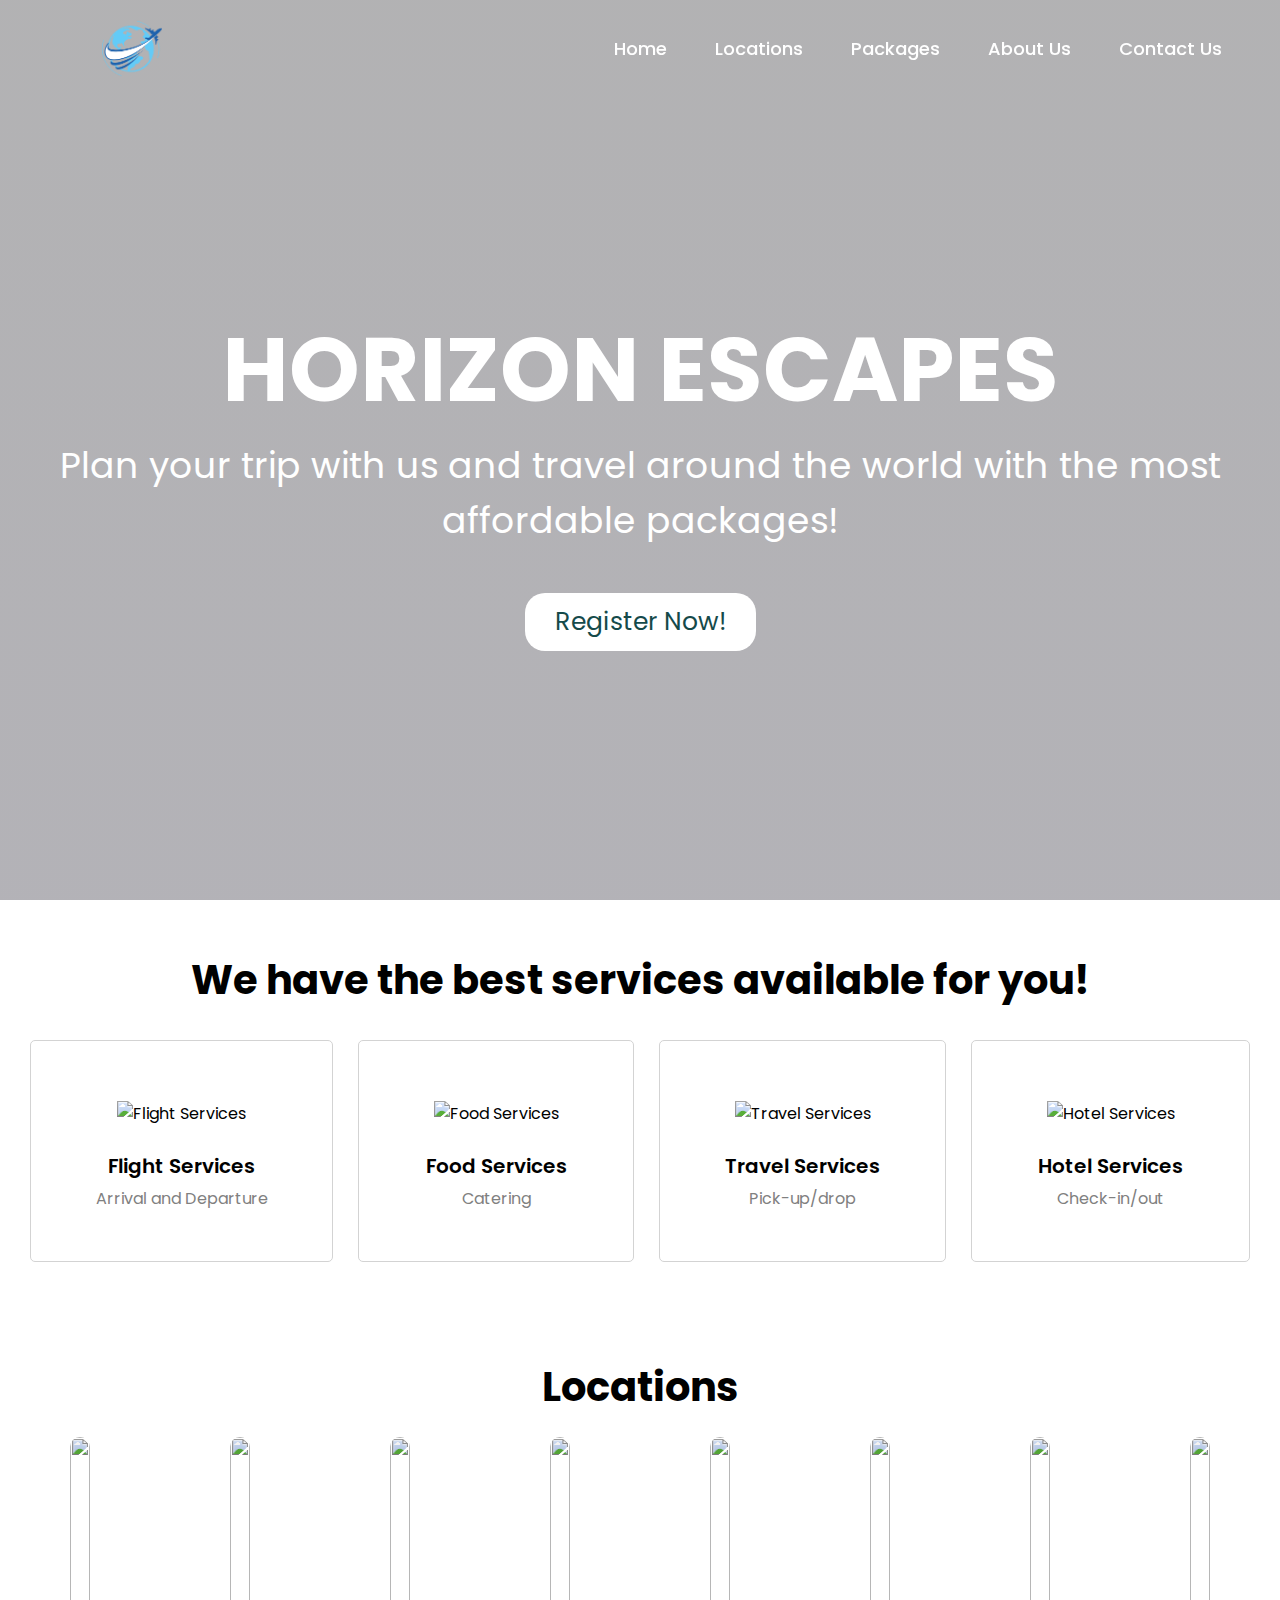
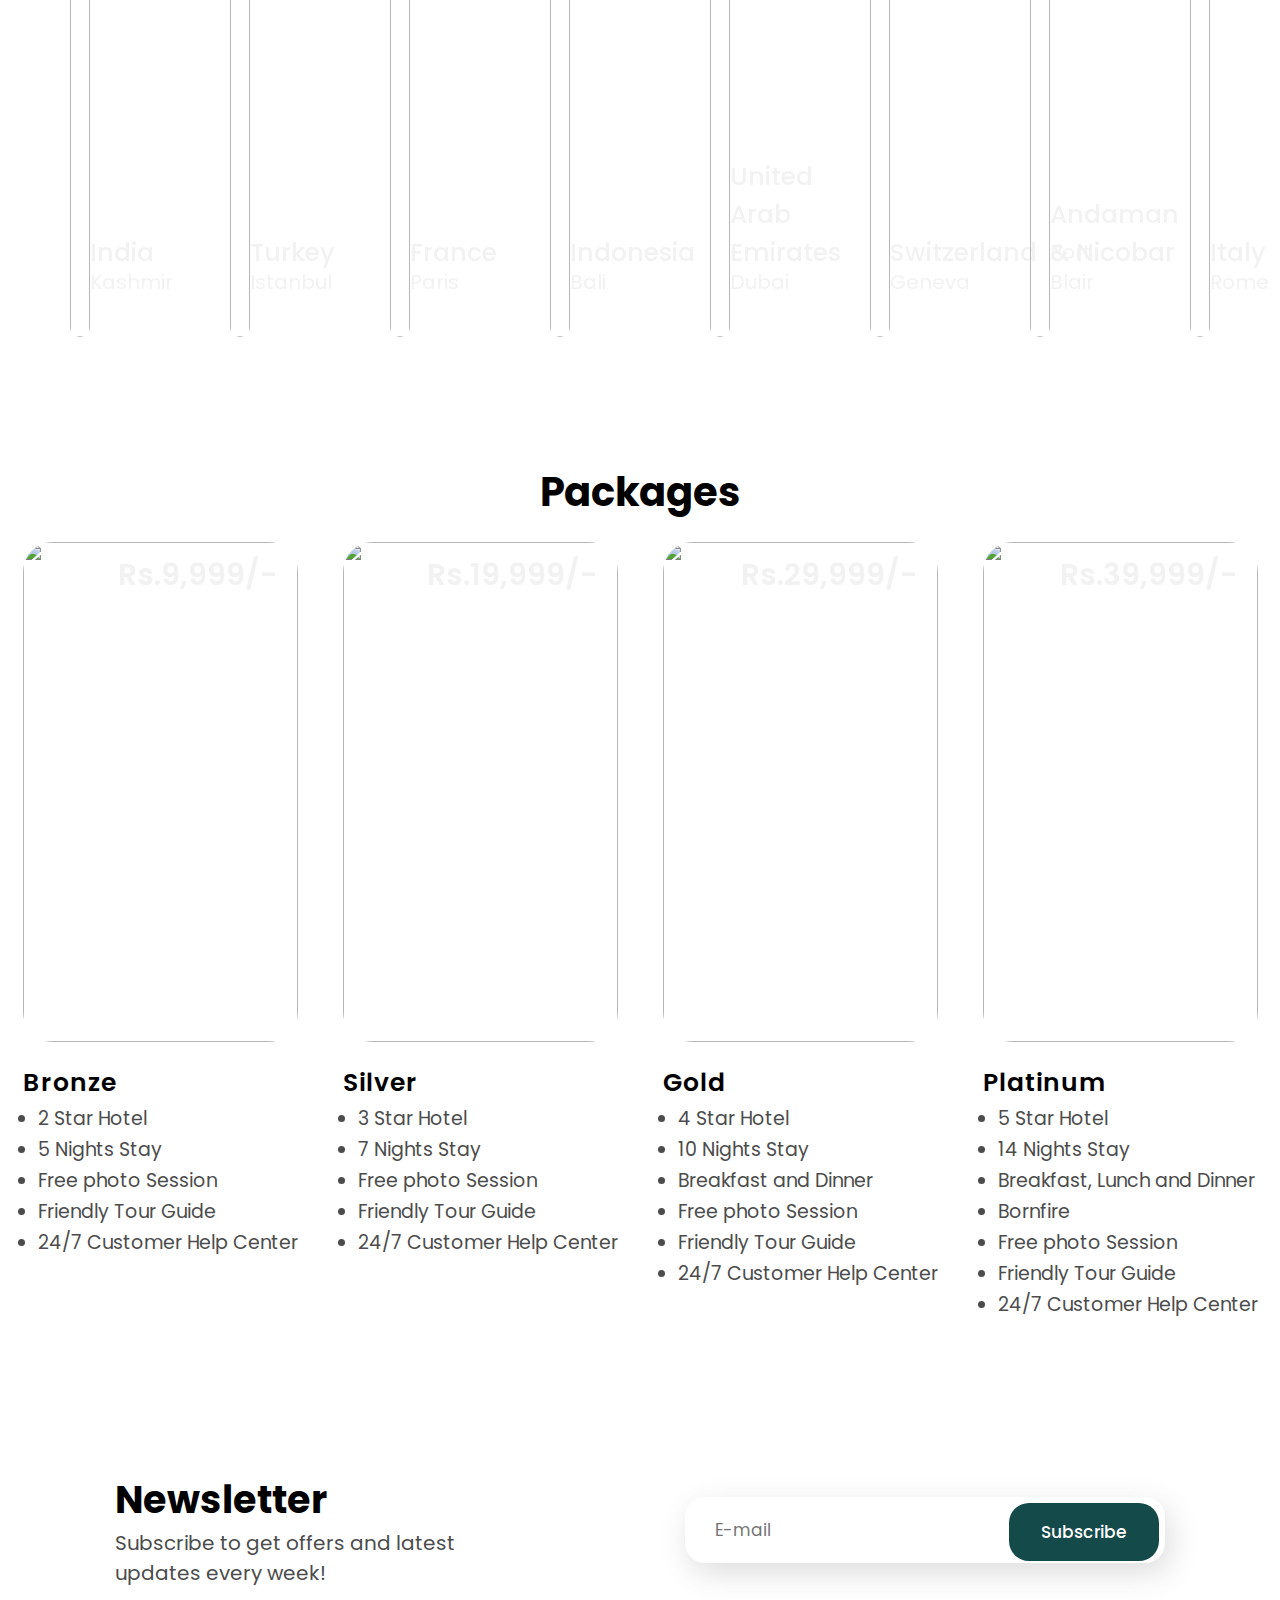
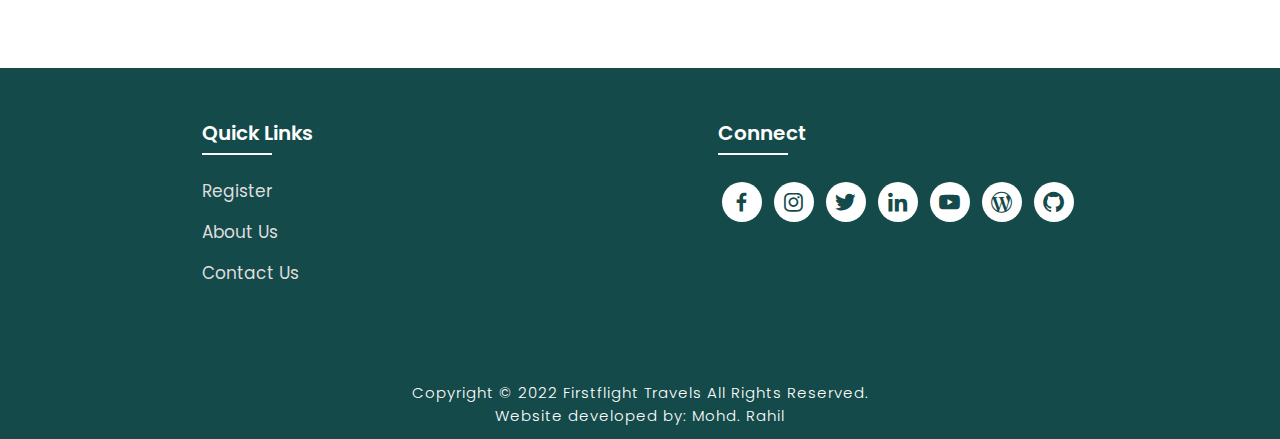
==== index.html @ d6d86492 "Alimeos" ====
<!DOCTYPE html>
<html lang="en">
<head>
    <meta charset="UTF-8">
    <meta http-equiv="X-UA-Compatible" content="IE=edge">
    <meta name="viewport" content="width=device-width, initial-scale=1.0">
    <title>Firstflight Travels</title>
    <link rel="icon" href="./files/logo.png">
    <link rel="stylesheet" type="text/css" href="./css/style.css">
    <link rel="preconnect" href="https://fonts.googleapis.com">
    <link rel="preconnect" href="https://fonts.gstatic.com" crossorigin>
    <link href="https://fonts.googleapis.com/css2?family=Paytone+One&family=Poppins:wght@100;200;300;400;500;600;700;800;900&display=swap" rel="stylesheet">
    <link rel="stylesheet"
    href="https://unpkg.com/boxicons@latest/css/boxicons.min.css">
   
</head>
<body>

<!-- Background Video & Header -->

    <div class="banner">
        <video src="./files/bgvid.mp4" type="video/mp4" autoplay muted loop></video>
    
    <!-- Header -->

    <div class="content" id="home">
        <nav>
            <img src="./files/logo.png" class="logo" alt="Logo" title="Horizon Escapes">
            
            <ul class="navbar">
                <li>
                    <a href="#home">Home</a>
                    <a href="#locations">Locations</a>
                    <a href="#package">Packages</a>
                    <a href="./about.html">About Us</a>
                    <a href="./contact.html">Contact Us</a>
                </li>
            </ul>
        </nav>
 
        <div class="title">
            <h1>HORIZON ESCAPES</h1>
            <p>Plan your trip with us and travel around the world with the most affordable packages!</p>
            <a href="./register.html" class="button">Register Now!</a>
        </div>
        </div>
    </div>

<!-- Services -->

<section class="container">
    <div class="text">
        <h2>We have the best services available for you!</h2>
    </div>
    <div class="rowitems">
        <div class="container-box">
        <div class="container-image">
           <img src="./files/1a.jpg" alt="Flight Services">
        </div>
            <h4>Flight Services</h4>
            <p>Arrival and Departure</p>
        </div>
    
        <div class="container-box">
        <div class="container-image">
           <img src="./files/2a.jpg" alt="Food Services">
        </div>
            <h4>Food Services</h4>
            <p>Catering</p>
        </div>

        <div class="container-box">
        <div class="container-image">
            <img src="./files/3a.jpg" alt="Travel Services">
        </div>
            <h4>Travel Services</h4>
            <p>Pick-up/drop</p>
        </div>

        <div class="container-box">
        <div class="container-image">
            <img src="./files/4a.jpg" alt="Hotel Services">
        </div>
            <h4>Hotel Services</h4>
            <p>Check-in/out</p>
        </div>

    </div>

    </div>

</section>

<!-- Locations -->

<section class="locations" id="locations">
    <div class="package-title">
        <h2>Locations</h2>
    </div>

    <div class="location-content">
        
        <a href="./locations.html#kashmir" target="_blank"><div class="col-content">
            <img src="./files/l1.jpg" alt="">
            <h5>India</h5>
            <p>Kashmir</p>
        </div></a>

       

        <a href="./locations.html#istanbul" target="_blank"><div class="col-content">
            <img src="./files/l2.jpg" alt="">
            <h5>Turkey</h5>
            <p>Istanbul</p>
        </div></a>

        <a href="./locations.html#paris" target="_blank"><div class="col-content">
            <img src="./files/l3.jpg" alt="">
            <h5>France</h5>
            <p>Paris</p>
        </div></a>

        <a href="./locations.html#bali" target="_blank"><div class="col-content">
            <img src="./files/l4.jpg" alt="">
            <h5>Indonesia</h5>
            <p>Bali</p>
        </div></a>

        <a href="./locations.html#dubai" target="_blank"><div class="col-content">
            <img src="./files/l5.jpg" alt="">
            <h5>United Arab Emirates</h5>
            <p>Dubai</p>
        </div></a>

        <a href="./locations.html#geneva" target="_blank"><div class="col-content">
            <img src="./files/l6.jpg" alt="">
            <h5>Switzerland</h5>
            <p>Geneva</p>
        </div></a>

        <a href="./locations.html#port-blair" target="_blank"><div class="col-content">
            <img src="./files/l7.jpg" alt="">
            <h5>Andaman & Nicobar</h5>
            <p>Port Blair</p>
        </div></a>

        <a href="./locations.html#rome" target="_blank"><div class="col-content">
            <img src="./files/l8.jpg" alt="">
            <h5>Italy</h5>
            <p>Rome</p>
        </div></a>

    </div>
</section>

<!-- Packages -->

<section class="package" id="package">
    <div class="package-title">
        <h2>Packages</h2>
    </div>

    <div class="package-content">
        
        <div class="box">
            <div class="image">
                <img src="./files/p1.jpg" alt="">
                <h3>Rs.9,999/-</h3>
            </div>
        
        <div class="dest-content">
            <div class="location">
                <h4>Bronze</h4>
                <ul class="pac-details">
                    <li>2 Star Hotel</li>
                    <li>5 Nights Stay</li>
                    <li>Free photo Session</li>
                    <li>Friendly Tour Guide</li>
                    <li>24/7 Customer Help Center</li>
                </ul>
            </div>
        </div>
        </div>
        
        <div class="box">
            <div class="image">
                <img src="./files/p2.jpg" alt="">
                <h3>Rs.19,999/-</h3>
            </div>
        
        <div class="dest-content">
            <div class="location">
                <h4>Silver</h4>
                <ul class="pac-details">
                    <li>3 Star Hotel</li>
                    <li>7 Nights Stay</li>
                    <li>Free photo Session</li>
                    <li>Friendly Tour Guide</li>
                    <li>24/7 Customer Help Center</li>
                </ul>
            </div>
        </div>
        </div>

        <div class="box">
            <div class="image">
                <img src="./files/p3.jpg" alt="">
                <h3>Rs.29,999/-</h3>
            </div>
        
        <div class="dest-content">
            <div class="location">
                <h4>Gold</h4>
                <ul class="pac-details">
                    <li>4 Star Hotel</li>
                    <li>10 Nights Stay</li>
                    <li>Breakfast and Dinner</li>
                    <li>Free photo Session</li>
                    <li>Friendly Tour Guide</li>
                    <li>24/7 Customer Help Center</li>
                </ul>
            </div>
        </div>
        </div>

        <div class="box">
            <div class="image">
                <img src="./files/p4.jpg" alt="">
                <h3>Rs.39,999/-</h3>
            </div>
        
        <div class="dest-content">
            <div class="location">
                <h4>Platinum</h4>
                <ul class="pac-details">
                    <li>5 Star Hotel</li>
                    <li>14 Nights Stay</li>
                    <li>Breakfast, Lunch and Dinner</li>
                    <li>Bornfire</li>
                    <li>Free photo Session</li>
                    <li>Friendly Tour Guide</li>
                    <li>24/7 Customer Help Center</li>
                </ul>
            </div>
        </div>
        </div>

    </div>

</section>

<!-- Newsletter -->

<section class="newsletter">
    <div class="newstext">
        <h2>Newsletter</h2>
        <p>Subscribe to get offers and latest<br>updates every week!</p>
    </div>

    <div class="send">
        <form action="">
            <input type="email" name="emailid" placeholder="E-mail" required>
            <input type="submit" value="Subscribe">
        </form>
    </div>

</section>

<!-- Footer -->

<section class="footer">
    <div class="foot">
        <div class="footer-content">
            
            <div class="footlinks">
                <h4>Quick Links</h4>
                <ul>
                    <li><a href="./register.html">Register</a></li>
                    <li><a href="./about.html">About Us</a></li>
                    <li><a href="./contact.html">Contact Us</a></li>
                </ul>
            </div>

            <div class="footlinks">
                <h4>Connect</h4>
                <div class="social">
                    <a href="https://www.facebook.com/mohd.rahil.blogger" target="_blank"><i class='bx bxl-facebook'></i></a>
                    <a href="https://www.instagram.com/mohdrahil101" target="_blank"><i class='bx bxl-instagram' ></i></a>
                    <a href="https://www.twitter.com/mohdrahil101" target="_blank"><i class='bx bxl-twitter' ></i></a>
                    <a href="https://www.linkedin.com/in/mohdrahil101" target="_blank"><i class='bx bxl-linkedin' ></i></a>
                    <a href="https://www.youtube.com/techdollarz" target="_blank"><i class='bx bxl-youtube' ></i></a>
                    <a href="https://www.mohdrahil.wordpress.com" target="_blank"><i class='bx bxl-wordpress' ></i></a>
                    <a href="https://www.github.com/mohdrahil101" target="_blank"><i class='bx bxl-github'></i></a>
                </div>
            </div>
            
        </div>
    </div>

    <div class="end">
        <p>Copyright © 2022 Firstflight Travels All Rights Reserved.<br>Website developed by: Mohd. Rahil</p>
    </div>
</section>


<script src="navbar.js"></script>

</body>
</html>
---- css/style.css ----
*{
    padding:0;
    margin:0;
    box-sizing:border;
    font-family:'Poppins',sans-serif;
    text-decoration: none;
    list-style: none;
    scroll-behavior: smooth;
}

/* Home page */

.banner{
    width:100%;
    height: 100vh;
    overflow: hidden;
    display: flex;
    justify-content: center;
    align-items: center;
}

.banner video{
    position: absolute;
    top: 0;
    left: 0;
    object-fit: cover;
    width: 100%;
    height: 100%;
    pointer-events: none;
}

.content{
    position: relative;
    z-index: 1;
    width: 100%;
    height: 100vh;
    background-image: linear-gradient(rgba(1, 0, 5, 0.3),rgba(4, 1, 17, 0.3));



}

nav{
    width: 100%;
    position: fixed;
    background-color: transparent;
    box-shadow: none;
    display: flex;
    align-items: center;
    justify-content: space-between;
    transition: top 0.3s ease;
    z-index: 1000;
}

nav .logo{
    width: 60px;
    margin: 2vh;
    margin-left: 8%;
}

nav ul li{
    list-style: none;
    display: inline-block;
    margin-left: 40px;
}

.navbar{
    display: flex;
    margin-right: 4vh;
}

.navbar a{
    color: white;
    font-size: 18px;
    padding: 10px 22px;
    border-radius: 4px;
    font-weight: 500;   
    text-decoration: none;
    transition: ease 0.40s;
}

.navbar a:hover,.navbar a.active{
    background: white;
    color: black;
    box-shadow: 5px 10px 30px rgb(85 85 85 / 20%);
    border-radius: 5px;
    
}

nav ul li a{
    text-decoration: none;
    color: rgb(255, 255, 255);
    font-size: 17px;
}

.title{
    text-decoration: none;
    /* display: inline-block; */
    font-size: 4vh;
    color: rgb(255, 255, 255);
    padding: 14px 17px;
    margin-top: 32vh;
    text-align: center;
    vertical-align: center;
}

.title h1{
    font-size: 10vh;
    text-shadow: 2px black;
    transition: ease 0.3s;
}

.title h1:hover{
    color:transparent;
    -webkit-text-stroke: 1px white;
    
}

.button{
    display: inline-block;
    margin-top:5vh;
    font-size: 25px;
    padding: 10px 30px;
    color: rgb(21, 74, 74);
    /* background-color:rgb(164, 44, 44); */
    background-color: white;
    border-radius: 20px;
    text-decoration: none;
    transition: ease 0.30s;
}

.button:hover{
    transform: scale(1.1);
    color: white;
    background-color: rgba(255, 255, 255, 0.5);
    /* border: 2px solid rgb(42, 37, 68); */
    box-shadow: 5px 10px 30px rgba(0, 0, 0, 0.4);
    padding: 10px 30px;
}

/* Services */

.text h2{
    font-size: 40px;
    font-weight: 650;
    margin-top: 40px;
    margin-bottom: 10px;
    line-height: 2;
    text-align: center;
}

.rowitems{
    display: grid;
    grid-template-columns: repeat(auto-fit,minmax(100px,auto));
    gap: 25px;
    align-items: center;
    text-align: center;
    margin-top: 20px;
    margin-left: 30px ;
    margin-right: 30px;
    margin-bottom:10px ;
}

.container-box{
    border: 1px solid #d3d3d3;
    border-radius: 5px;
    padding: 50px 10px;
    transition: all 0.7s ease 0s;
    cursor: pointer;
}

.container-image img{
    height: 100px;
    width: 100px;
    padding: 10px;
    margin-bottom: 15px;
}

.container-box h4{
    font-size: 20px;
    margin-bottom: 5px;
    font-weight: 550;
}

.container-box p{
    font-size: 16px;
    color: #808080;
}

.container-box:hover{
    transform: translateX(3px);
    box-shadow: 5px 20px 50px rgba(78, 78, 78, 0.1);
    border: 1px solid transparent;
    border-radius: 0px;
}

/* Packages */

.package-title{
    text-align: center;
}

.package-title h2{
    font-size: 40px;
    font-weight: 650;
    padding-top: 75px;
    padding-bottom: 10px;
    line-height: 2;
}

.package-content{
    display: flex;
    justify-content: space-around;
    flex-wrap: wrap;
}

.image{
    position: relative;
    transition: all 0.3s cubic-bezier(0.445,0.05,0.55,0.95);
    cursor: pointer;
    filter: brightness(95%);
}

.image img{
    width: 100%;
    height: 500px;
    border-radius: 30px;
}

.image h3{
    color: white;
    position: absolute;
    font-size: 30px;
    font-weight: 600;
    text-align: center;
    top: 10px;
    right: 20px;
}

.dest-content{
    display: flex;
    flex-wrap: wrap;
    justify-content: space-between;
    align-items: center;
    padding-top: 15px;
    margin-bottom: 50px;
}

.location h4{
    font-size: 25px;
    letter-spacing: 1px;
    font-weight: 600;
    margin-bottom: 2px;
}

.pac-details li{
    font-size: 19px;
    color: #4c4c4c;
    margin-left: 15px;
    margin-bottom: 2px;
    list-style-type: disc;
}

.image:hover{
    filter: brightness(120%);
    transform: scale(1.03);
}

/* Locations */

.location-content{
    display: flex;
    justify-content: space-around;
    flex-wrap: wrap;
}

.col-content{
    position: relative;
    filter:brightness(95%);
    transition: all 0.3s cubic-bezier(0.445,0.05,0.55,0.95);

}

.col-content img{
    margin-bottom: 40px;
    height: 500px;
    border-radius: 27px;
    width: 100%;
    
}

.col-content h5{
    position: absolute;
    font-size: 25px;
    color: white;
    font-weight: 500;
    left: 20px;
    bottom: 105px;
    cursor: pointer;
}

.col-content p{
    position: absolute;
    font-size: 20px;
    color: white;
    left: 20px;
    bottom: 80px;
    cursor: pointer;
}

.col-content:hover{
    filter: brightness(120%);
    transform: scale(1.03);
    cursor: pointer;
}

/* Newsletter */

.newsletter{
    display: flex;
    flex-wrap: wrap;
    align-items: center;
    justify-content: space-around;
}

.newstext h2{
    margin-top: 100px;
    font-size: 38px;
}

.newstext p{
    font-size: 20px;
    color: #4c4c4c;
}

.newsletter form{
    margin-top: 100px;
    width: 100%;
    position: relative;
}

.newsletter form input:first-child{
    display: inline-block;
    width: 300px;
    font-size: 17px;
    outline: none;
    border: none;
    border-radius: 20px;
    padding: 20px 150px 20px 30px;
    box-shadow: 5px 10px 30px rgb(85 85 85 / 20%);
}

.newsletter form input:last-child{
    display: inline-block;
    position: absolute;
    outline: none;
    border: 2px solid transparent;
    border-radius: 20px;
    color: white;
    background-color: rgb(21, 74, 74);
    padding: 14px 30px;
    cursor: pointer;
    font-size: 17px;
    font-weight: 450;
    top: 6px;
    right: 6px;
    transition: ease 0.30s;
}

.newsletter form input:last-child:hover{
    border: 2px solid rgb(21, 74, 74);
    background-color: white;
    color: rgb(21, 74, 74);
}


/* Footer */

.footer{
    margin-top: 80px;
    background-color: rgb(21, 74, 74);
}

.foot{
    padding: 20px 0;
}

.footer-content{
    display: flex;
    flex-wrap: wrap;
    justify-content: space-around;
    
}

.footlinks h4{
    margin-top: 30px;
    font-size: 20px;
    font-weight: 600;
    color: white;
    margin-bottom: 30px;
    position: relative;
}


.footlinks h4::before{
    content: "";
    position: absolute;
    height: 2px;
    width: 70px;
    left: 0;
    bottom: -7px;
    background: white;
}

.footlinks ul li{
    margin-bottom: 15px;
}

.footlinks ul li a{
    font-size: 17px;
    color: #dddddd;
    display: block;
    transition: ease 0.30s;
}

.footlinks ul li a:hover{
    transform: translate(6px);
    color: white;
}

.social a{
    font-size: 25px;
    margin: 4px;
    height: 40px;
    width: 40px;
    color: rgb(21, 74, 74);
    background-color: white;
    display: inline-flex;
    justify-content: center;
    align-items: center;
    border-radius: 20px;
    transition: ease 0.30s;
}

.social a:hover{
    transform: scale(1.2);
}

.end{
    text-align: center;
    padding-top: 60px;
    padding-bottom: 12px;
}

.end p{
    font-size: 15px;
    color: white;
    letter-spacing: 1px;
    font-weight: 300;
}

/* About Us */

.aboutbody{
    background-color: #191919;
}

.about{
    width: 100%;
    padding: 78px 0px;
}

.about img{
    height: auto;
    width: 400px;
}

.abt-text{
    width: 500px;
}

.abt-text h1{
    font-size: 70px;
    color: white;
    margin-bottom: 20px;
    letter-spacing: 1px;
}

.abt-text h1 span{
    color: #00a8fc;
    letter-spacing: 1px;
}

.abt-text p{
    color: white;
    font-size: 24px;
    margin-bottom: 45px;
    line-height: 30px;
    letter-spacing: 1px;
}

.main{
    width: 1130px;
    max-width: 95%;
    margin: 0 auto;
    display: flex;
    align-items: center;
    justify-content: space-around;
}

.connectbtn{
    display: inline-block;
    background-color: #00a8fc;
    font-size: 18px;
    color: white;
    font-weight: bold;
    padding: 13px 30px;
    border-radius: 30px;
    transition: ease 0.4s;
    border: 2px solid transparent;
    letter-spacing: 1px;
}

.connectbtn:hover{
    background-color: transparent;
    border: 2px solid #00a8fc;
    transform: scale(1.1);
}

.connect-section{
    margin-top: 26px;
}


.social-icons a{
    height: 40px;
    width: 40px;
    margin: 4px;
    font-size: 30px;
    color: #101010;
    background-color: rgb(94, 196, 243);
    border-radius: 20px;
    display: inline-flex;
    justify-content: center;
    align-items: center;
    transition: ease 0.30s;
}

.social-icons a:hover{
    transform: scale(1.2);
}

/* Contact Us */

.contactbody{
    background-color: #101010;
    background-repeat: no-repeat;
    background-size: cover;
    
}

.contact{
    padding: 110px 30%;
    height: 100%;
    min-height: 100vh;
}

.contact-form h1{
    font-size: 80px;
    color: white;
    margin-bottom: 20px;
}

.contact-form h1 span{
    color:#00a8fc;
}

.contact-form p{
    color: white;
    line-height: 30px;
    letter-spacing: 1px;
    font-size: 23px;
    margin-bottom: 20px;
}


.contact-form form input,form textarea{
    width: 100%;
    padding: 17px;
    border: none;
    outline: none;
    background-color: #191919;
    font-size: 20px;
    color: white;
    margin-bottom: 10px;
    border-radius: 10px;
}

.contact-form form .submit-btn{
    display: inline-block;
    background-color: #00a8fc;
    font-size: 27px;
    font-weight: 600px;
    border: 2px solid transparent;
    border-radius: 40px;
    width: 220px;
    cursor: pointer;
    transition: ease 0.30s;

}

.contact-form form .submit-btn:hover{
    border: 2px solid #00a8fc;
    background-color: transparent;
    transform: scale(1.1);

}

/* Registration Form */

.register-body nav{
    width: 100%;
    position: fixed;
    background-color: rgba(255, 255, 255, 0.5);
    box-shadow: 5px 5px 30px rgba(0, 0, 0, 15%);
    display: flex;
    align-items: center;
    justify-content: space-between;
    transition: top 0.3s ease;
    z-index: 1000;
}

.register-body nav .logo{
    width: 60px;
    margin: 2vh;
    margin-left: 8%;
}

.register-body nav ul li{
    list-style: none;
    display: inline-block;
    margin-left: 40px;
}

.register-body .navbar{
    display: flex;
    margin-right: 4vh;
}

.register-body .navbar a{
    color: white;
    font-size: 18px;
    padding: 10px 22px;
    border-radius: 4px;
    font-weight: 500;   
    text-decoration: none;
    transition: ease 0.40s;
}

.register-body .navbar a:hover,.navbar a.active{
    background: white;
    color: black;
    box-shadow: 5px 10px 30px rgb(85 85 85 / 20%);
    border-radius: 5px;
    
}

.register-body nav ul li a{
    text-decoration: none;
    color: rgb(255, 255, 255);
    font-size: 17px;
}

.register-body{
    background-color: #101010;
    background-repeat: no-repeat;
    background-size: cover;

}

.registration{
    padding: 110px 30%;
    height: 100%;
    min-height: 100vh;
}

.register-form h1{
    font-size: 80px;
    color: white;
    margin-bottom: 20px;
}
.register-form h1 span{
    color: #00a8fc;
}

.register-form{
    color: white;
    font-size: 20px;
}

.register-form form input{
    color: white;
    padding: 17px;
    background-color: #191919;
    font-size: 20px;
    outline: none;
    border: none;
    border-radius: 10px;
    margin-bottom: 20px;
    
}
.register-form h4{
    font-size: 22px;
    font-weight: 500;
    margin-top: 20px;
    color: #00a8fc;
}


.register-form form .submitbtn{
    display: inline-block;
    background-color: #00a8fc;
    font-size: 27px;
    font-weight: 600px;
    border: 2px solid transparent;
    border-radius: 60px;
    width: 220px;
    cursor: pointer;
    transition: ease 0.30s;
}

.register-form form .submitbtn:hover{
    border: 2px solid #00a8fc;
    background-color: transparent;
    transform: scale(1.1);
}


.location-body{
    background-color: #191919;
    color: white;
}

.location-section{
    padding: 110px;
    height: 100%;
    min-height: 100vh;
}

.location-heading h1{
    margin-top: 20px;
    font-size: 60px;
    margin-bottom: 20px;
}

.location-heading h1 span{
    color: #00a8fc;
}

.location-detail h1{
    padding-top: 60px;
    color: #00a8fc;
    font-size: 40px;
}

.location-detail p{
    font-size: 20px;
    margin-top: 40px;
    margin-bottom: 10px;
}

.location-img img{
    height: 400px;
    width: 400px;
    margin-top: 30px;
    margin-bottom: 30px;
}

.stars i{
    font-size: 20px;
    color: rgb(197, 167, 44);
}
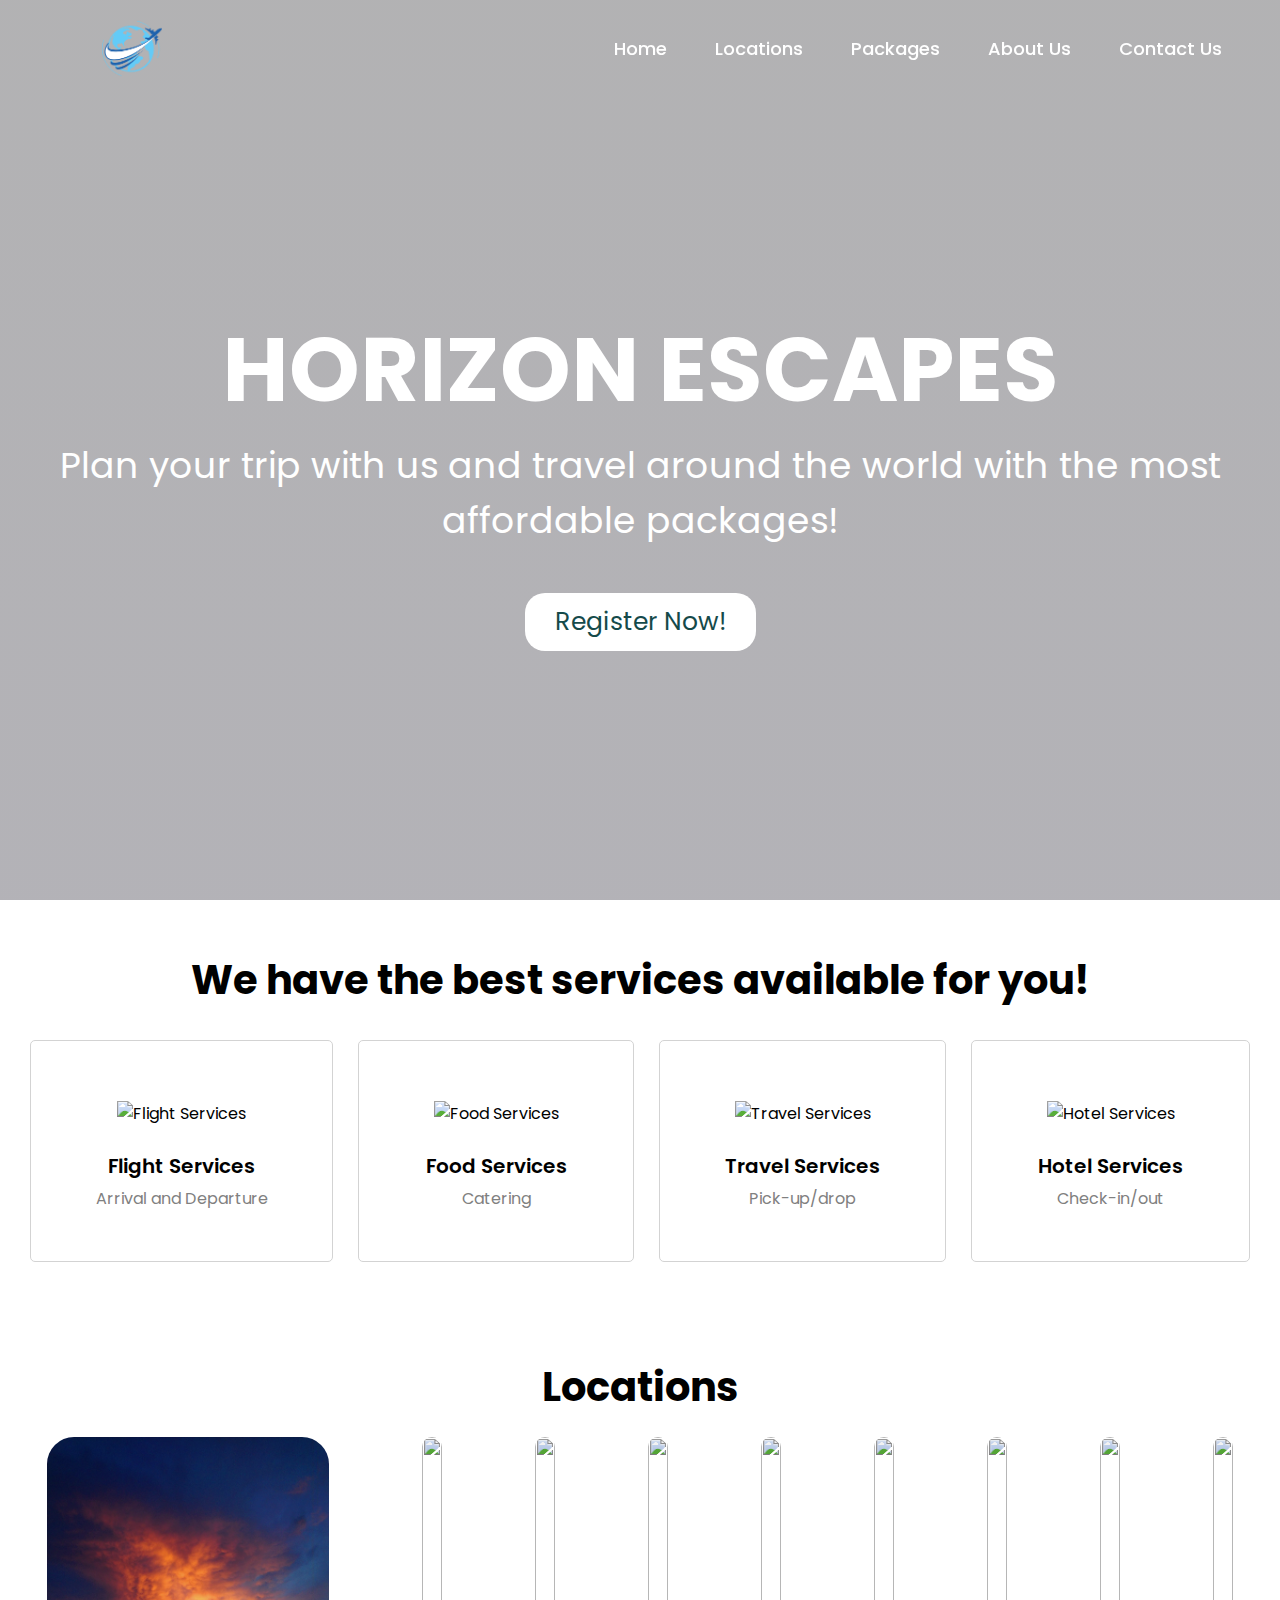
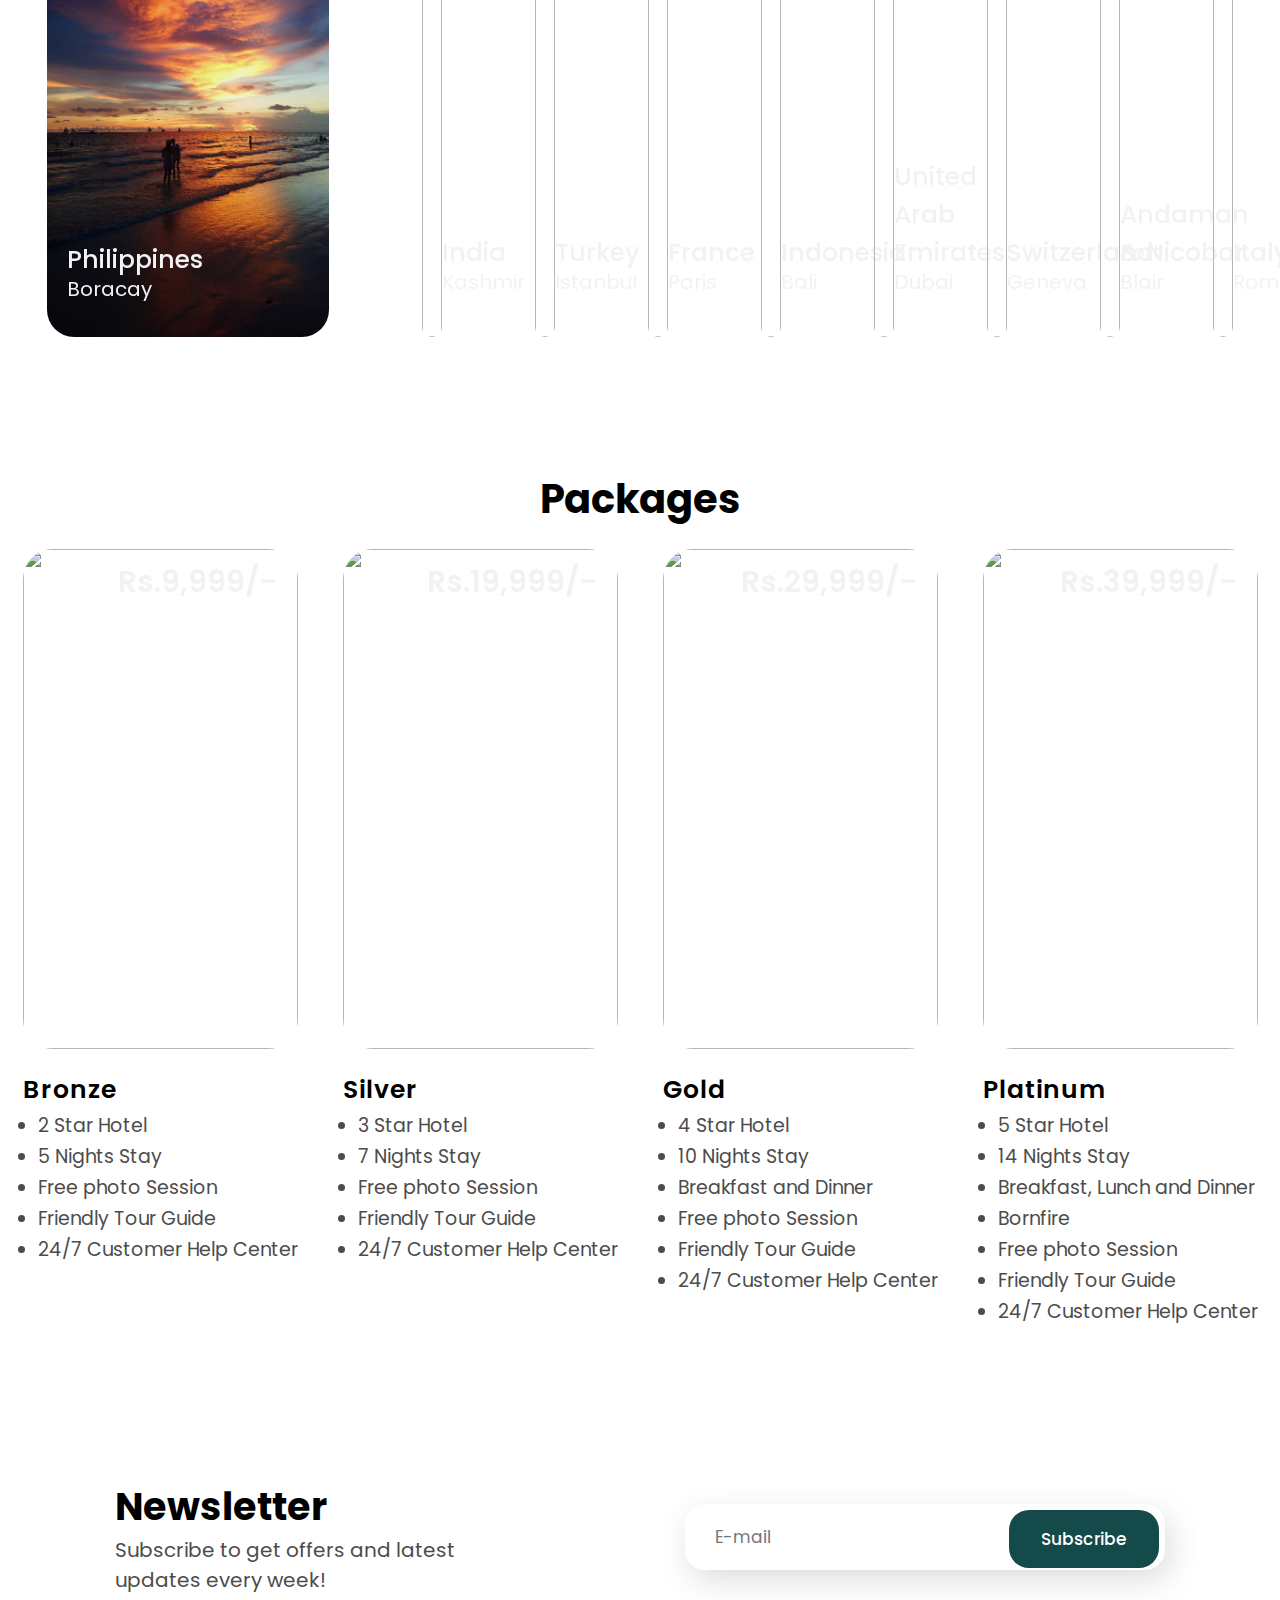
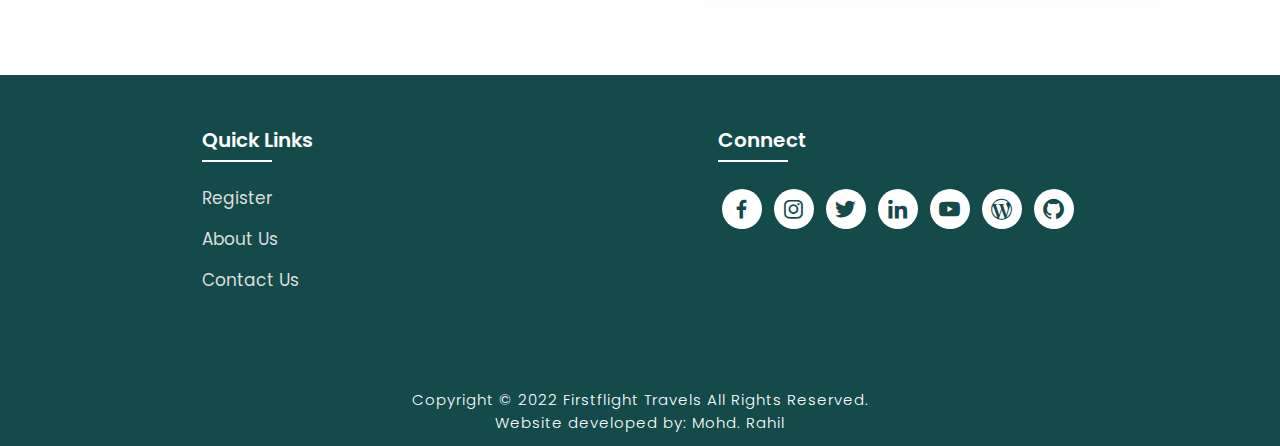
==== commit 467578cc: "Malcon" ====
--- a/index.html
+++ b/index.html
@@ -100,6 +100,12 @@
 
     <div class="location-content">
         
+        <a href="./locations.html#boracay" target="_blank"><div class="col-content">
+            <img  class="bora-image" src="./files/bora.jpg" alt="" >
+            <h5>Philippines</h5>
+            <p>Boracay</p>
+        </div></a>
+
         <a href="./locations.html#kashmir" target="_blank"><div class="col-content">
             <img src="./files/l1.jpg" alt="">
             <h5>India</h5>
--- a/css/style.css
+++ b/css/style.css
@@ -776,6 +776,21 @@
     margin-bottom: 30px;
 }
 
+.image-table {
+    display: grid;
+    grid-template-columns: repeat(3, 1fr); /* 3 columns */
+    gap: 10px; /* Space between cells */
+    padding: 20px; /* Padding around the table */
+}
+
+.image-table img {
+    width: 100%; /* Stretch images to fill the cell */
+    height: 220px; /* Uniform height */
+    object-fit: cover; /* Maintain aspect ratio and fill cell */
+    border-radius: 6px; /* Optional: rounded corners */
+    box-shadow: 0 4px 8px rgba(0, 0, 0, 0.1); /* Optional: shadow for style */
+}
+
 .stars i{
     font-size: 20px;
     color: rgb(197, 167, 44);
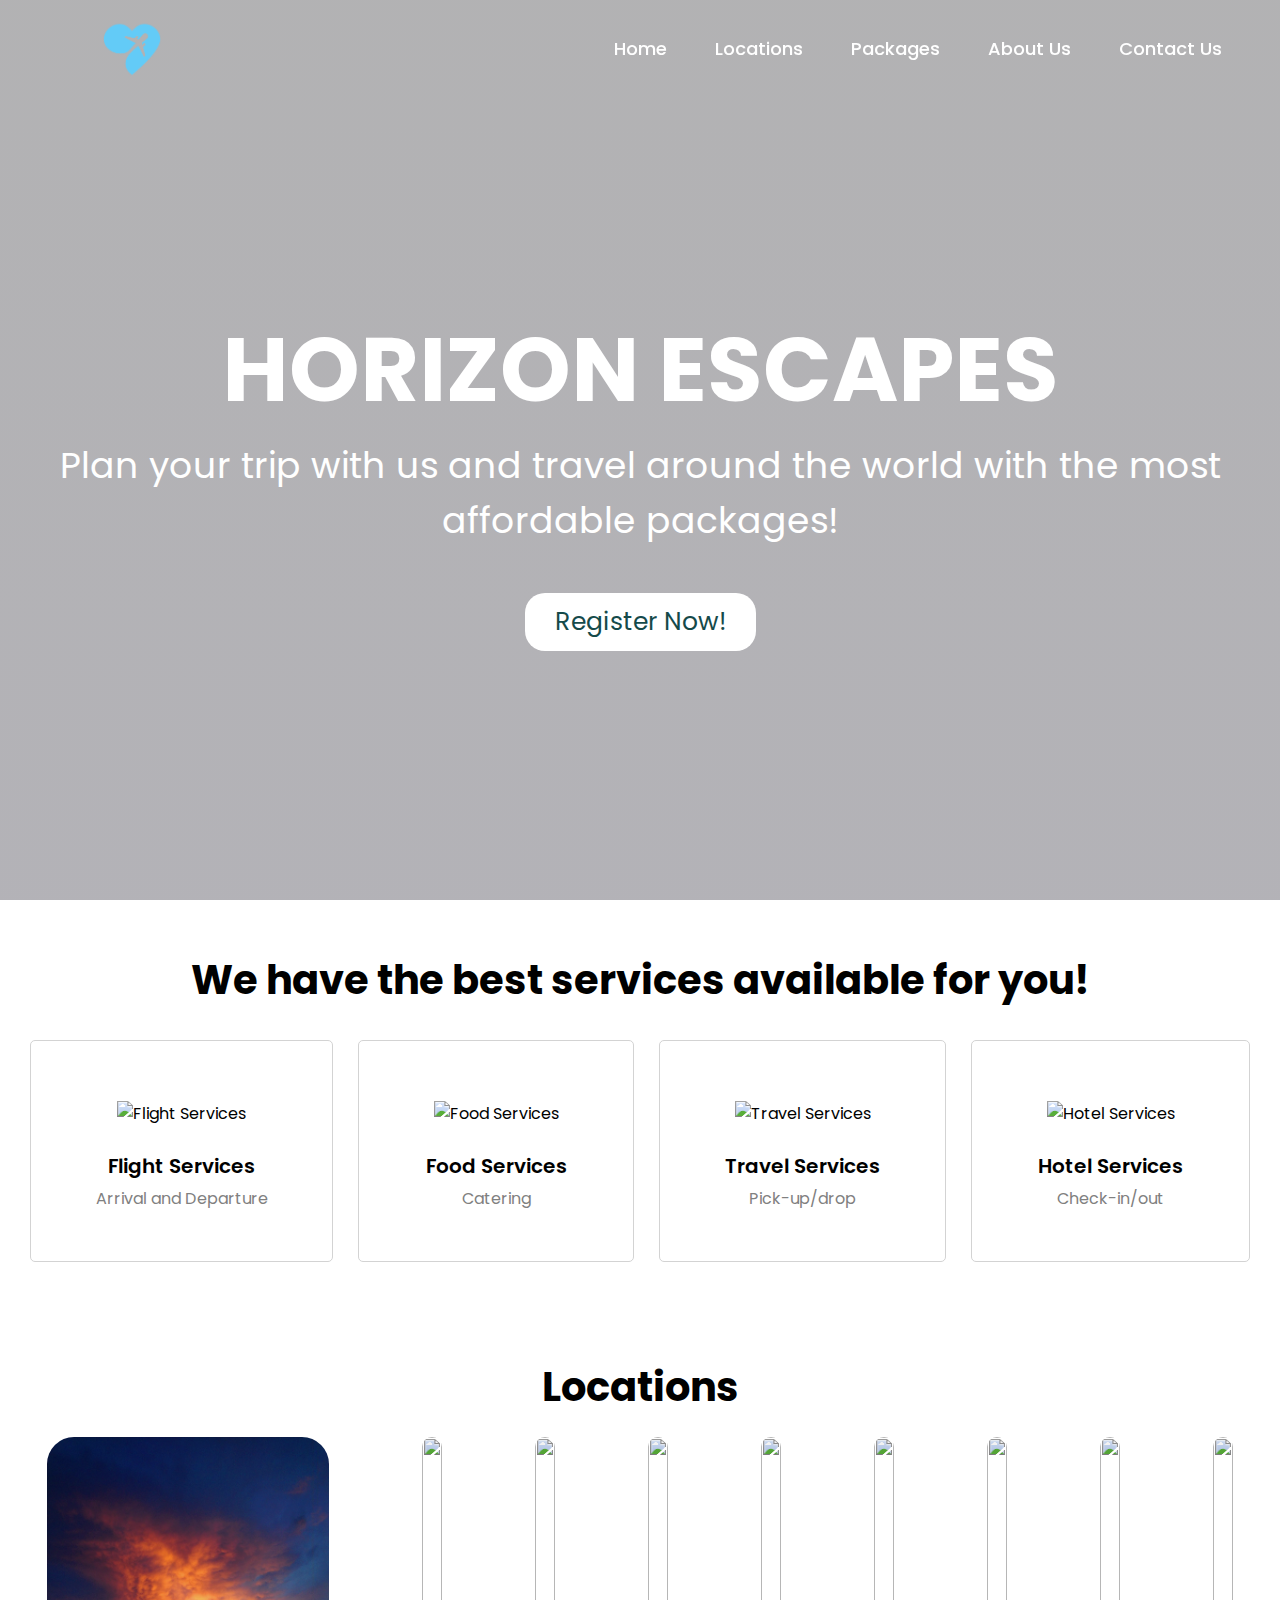
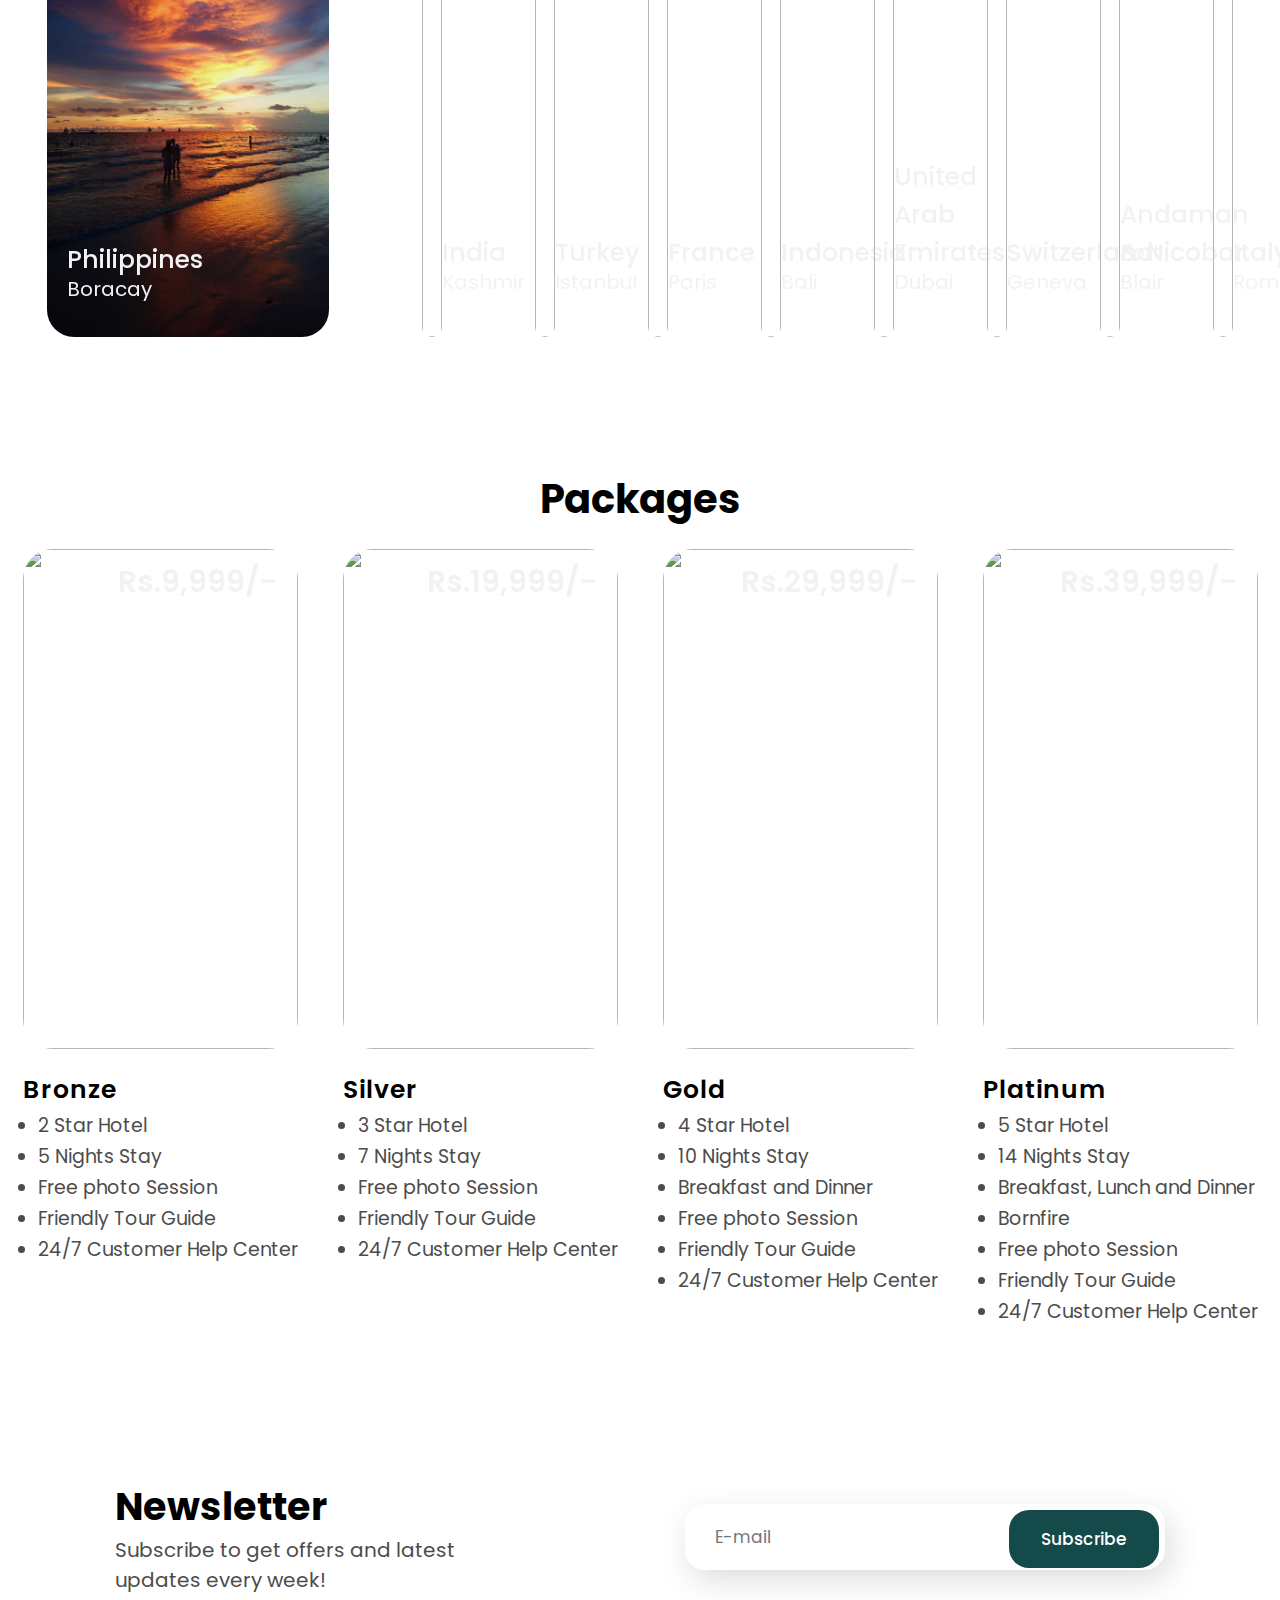
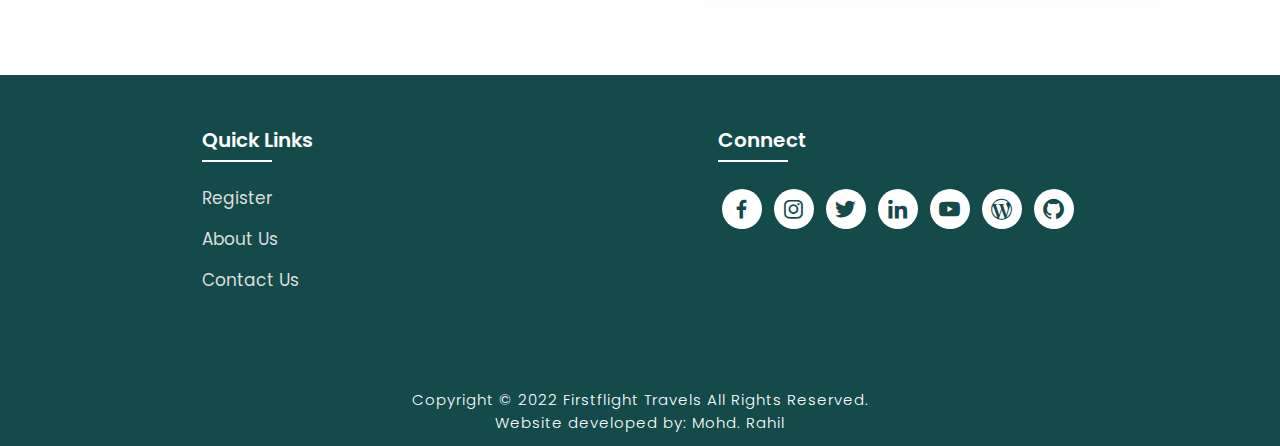
==== commit f3252d12: "Add ons" ====
--- a/index.html
+++ b/index.html
@@ -4,7 +4,7 @@
     <meta charset="UTF-8">
     <meta http-equiv="X-UA-Compatible" content="IE=edge">
     <meta name="viewport" content="width=device-width, initial-scale=1.0">
-    <title>Firstflight Travels</title>
+    <title>Horizon Escapes</title>
     <link rel="icon" href="./files/logo.png">
     <link rel="stylesheet" type="text/css" href="./css/style.css">
     <link rel="preconnect" href="https://fonts.googleapis.com">
--- a/css/style.css
+++ b/css/style.css
@@ -621,7 +621,7 @@
 .register-body nav{
     width: 100%;
     position: fixed;
-    background-color: rgba(255, 255, 255, 0.5);
+    background-color: transparent;
     box-shadow: 5px 5px 30px rgba(0, 0, 0, 15%);
     display: flex;
     align-items: center;
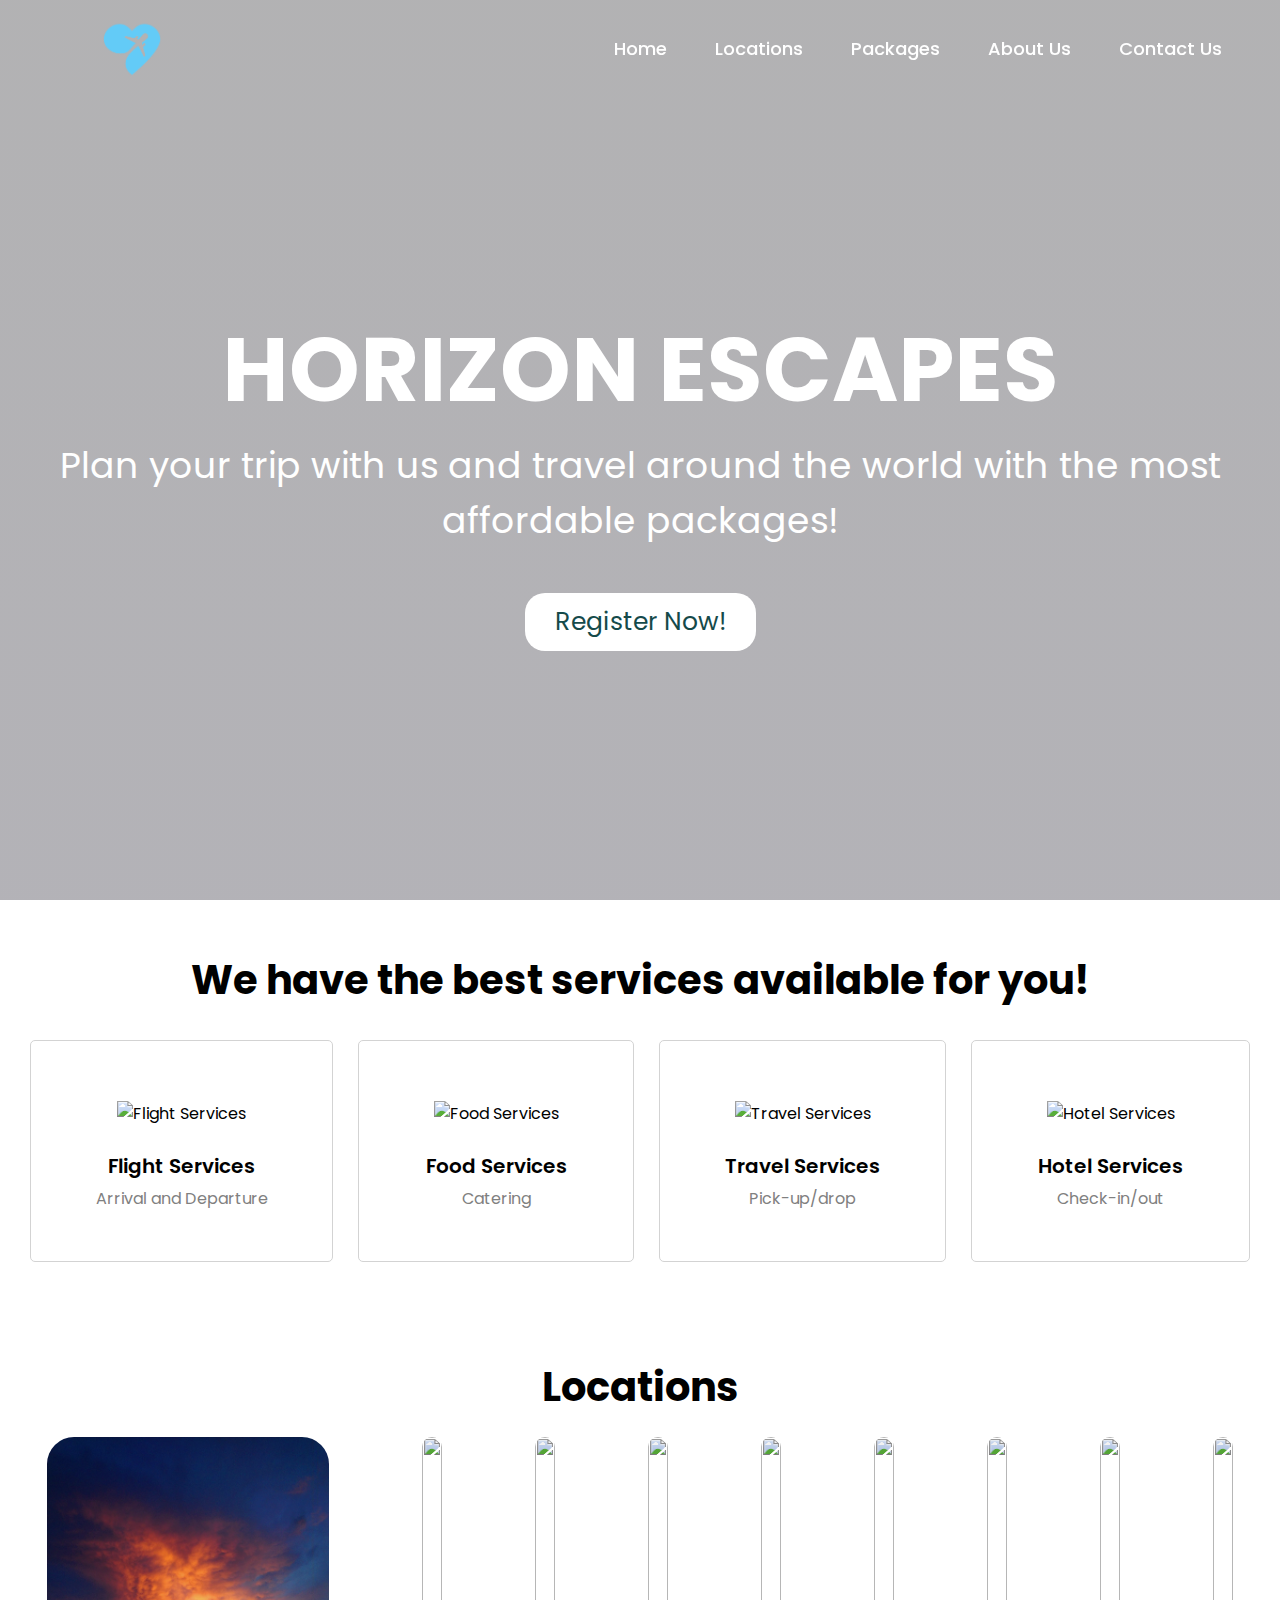
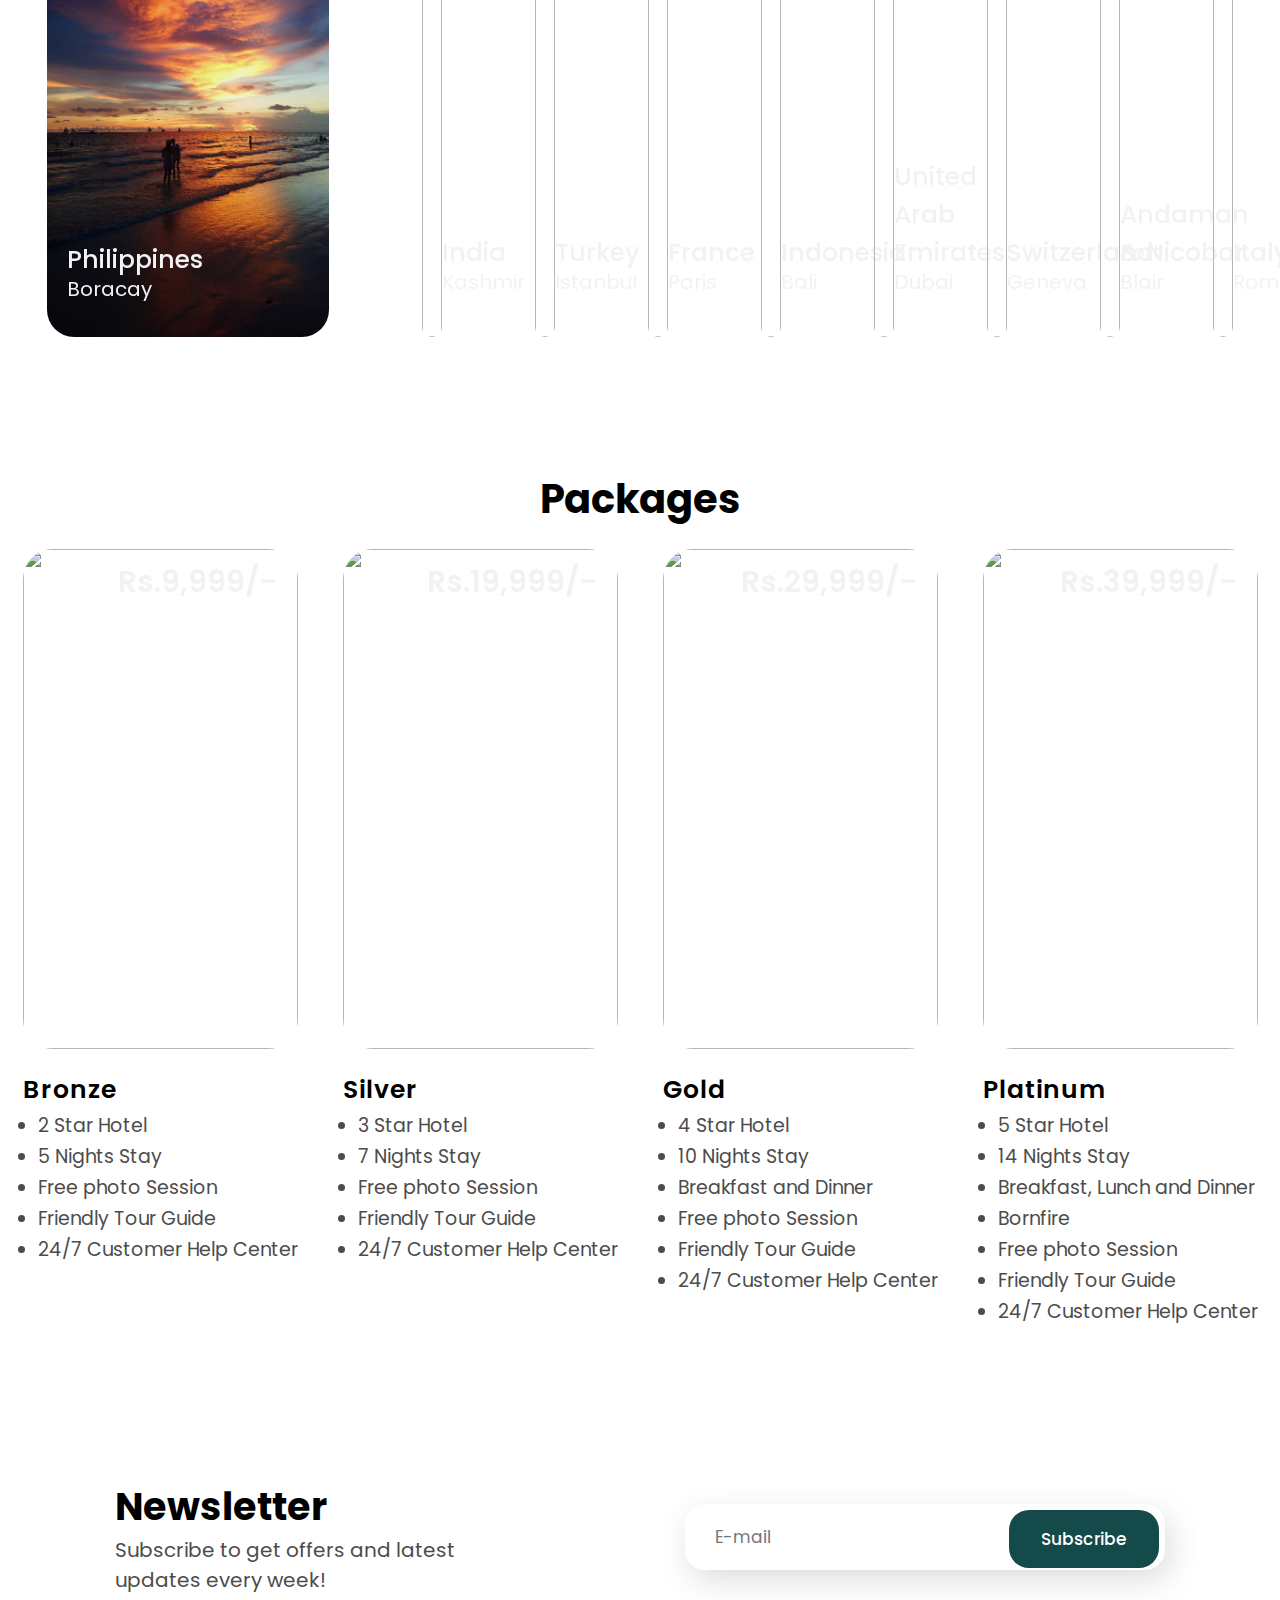
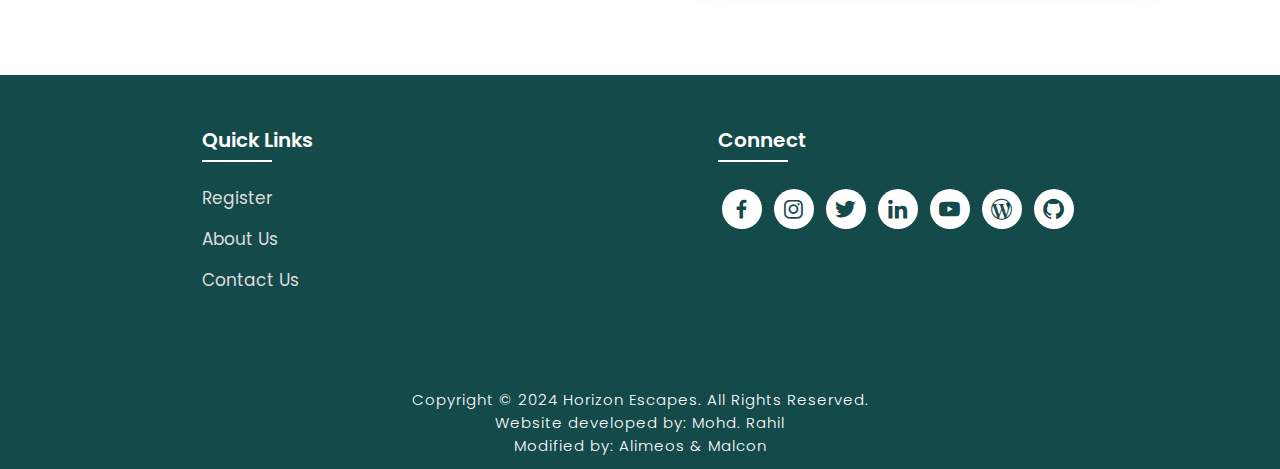
==== commit ab015562: "Services" ====
--- a/index.html
+++ b/index.html
@@ -53,43 +53,52 @@
         <h2>We have the best services available for you!</h2>
     </div>
     <div class="rowitems">
+        <!-- Flight Services -->
         <div class="container-box">
-        <div class="container-image">
-           <img src="./files/1a.jpg" alt="Flight Services">
-        </div>
-            <h4>Flight Services</h4>
-            <p>Arrival and Departure</p>
-        </div>
-    
+            <a href="flight-services.html">
+                <div class="container-image">
+                    <img src="./files/1a.jpg" alt="Flight Services">
+                </div>
+                <h4>Flight Services</h4>
+                <p>Arrival and Departure</p>
+            </a>
+        </div>
+
+        <!-- Food Services -->
         <div class="container-box">
-        <div class="container-image">
-           <img src="./files/2a.jpg" alt="Food Services">
-        </div>
-            <h4>Food Services</h4>
-            <p>Catering</p>
-        </div>
-
+            <a href="food-services.html">
+                <div class="container-image">
+                    <img src="./files/2a.jpg" alt="Food Services">
+                </div>
+                <h4>Food Services</h4>
+                <p>Catering</p>
+            </a>
+        </div>
+
+        <!-- Travel Services -->
         <div class="container-box">
-        <div class="container-image">
-            <img src="./files/3a.jpg" alt="Travel Services">
-        </div>
-            <h4>Travel Services</h4>
-            <p>Pick-up/drop</p>
-        </div>
-
+            <a href="travel-services.html">
+                <div class="container-image">
+                    <img src="./files/3a.jpg" alt="Travel Services">
+                </div>
+                <h4>Travel Services</h4>
+                <p>Pick-up/drop</p>
+            </a>
+        </div>
+
+        <!-- Hotel Services -->
         <div class="container-box">
-        <div class="container-image">
-            <img src="./files/4a.jpg" alt="Hotel Services">
-        </div>
-            <h4>Hotel Services</h4>
-            <p>Check-in/out</p>
-        </div>
-
-    </div>
-
-    </div>
-
-</section>
+            <a href="hotel-services.html">
+                <div class="container-image">
+                    <img src="./files/4a.jpg" alt="Hotel Services">
+                </div>
+                <h4>Hotel Services</h4>
+                <p>Check-in/out</p>
+            </a>
+        </div>
+    </div>
+</section>
+
 
 <!-- Locations -->
 
@@ -304,7 +313,7 @@
     </div>
 
     <div class="end">
-        <p>Copyright © 2022 Firstflight Travels All Rights Reserved.<br>Website developed by: Mohd. Rahil</p>
+        <p>Copyright © 2024 Horizon Escapes. All Rights Reserved.<br>Website developed by: Mohd. Rahil<br>Modified by: Alimeos & Malcon</p>
     </div>
 </section>
 
--- a/css/style.css
+++ b/css/style.css
@@ -140,7 +140,7 @@
 
 /* Services */
 
-.text h2{
+.text h2 {
     font-size: 40px;
     font-weight: 650;
     margin-top: 40px;
@@ -149,19 +149,19 @@
     text-align: center;
 }
 
-.rowitems{
+.rowitems {
     display: grid;
-    grid-template-columns: repeat(auto-fit,minmax(100px,auto));
+    grid-template-columns: repeat(auto-fit, minmax(100px, auto));
     gap: 25px;
     align-items: center;
     text-align: center;
     margin-top: 20px;
-    margin-left: 30px ;
+    margin-left: 30px;
     margin-right: 30px;
-    margin-bottom:10px ;
-}
-
-.container-box{
+    margin-bottom: 10px;
+}
+
+.container-box {
     border: 1px solid #d3d3d3;
     border-radius: 5px;
     padding: 50px 10px;
@@ -169,30 +169,37 @@
     cursor: pointer;
 }
 
-.container-image img{
+.container-box a {
+    text-decoration: none; /* Remove link underline */
+    color: inherit; /* Use the same color as the surrounding text */
+    display: block; /* Make the link cover the entire box */
+}
+
+.container-box a:hover {
+    transform: translateX(3px); /* Hover effect for the link */
+    box-shadow: 5px 20px 50px rgba(78, 78, 78, 0.1);
+    border: 1px solid transparent;
+    border-radius: 0px;
+}
+
+.container-image img {
     height: 100px;
     width: 100px;
     padding: 10px;
     margin-bottom: 15px;
 }
 
-.container-box h4{
+.container-box h4 {
     font-size: 20px;
     margin-bottom: 5px;
     font-weight: 550;
 }
 
-.container-box p{
+.container-box p {
     font-size: 16px;
     color: #808080;
 }
 
-.container-box:hover{
-    transform: translateX(3px);
-    box-shadow: 5px 20px 50px rgba(78, 78, 78, 0.1);
-    border: 1px solid transparent;
-    border-radius: 0px;
-}
 
 /* Packages */
 
@@ -795,3 +802,131 @@
     font-size: 20px;
     color: rgb(197, 167, 44);
 }
+
+.submitbtn:disabled {
+    background-color: #cccccc;
+    color: #666666;
+    border: 1px solid #999999;
+    cursor: not-allowed;
+    pointer-events: none; /* Disables click and hover effect */
+}
+
+/* Basic styling for the dropdown */
+select#destination {
+    width: 300px;   
+    height: 70px;            /* Set the width of the dropdown */
+    padding: 8px 12px;          /* Add padding inside the dropdown */
+    font-size: 16px;            /* Increase font size */
+    background-color: #f2f2f2;  /* Light background color */
+    border-radius: 5px;         /* Rounded corners */
+    appearance: none;           /* Remove default dropdown arrow (for Webkit browsers) */
+    -webkit-appearance: none;   /* Webkit browsers */
+    -moz-appearance: none;      /* Firefox */
+    cursor: pointer;           /* Pointer cursor on hover */
+    box-shadow: 0 2px 5px rgba(0, 0, 0, 0.1); 
+    color: white;/* Light shadow */
+}
+
+/* Style for dropdown options */
+select#destination option {
+    padding: 8px 12px;           /* Padding for options */
+    font-size: 16px;              /* Font size of options */
+    background-color:0 2px 5px rgba(0, 0, 0, 0.1);   /* White background for options */
+    color: #333;                 /* Text color */
+}
+
+/* Hover effect for options */
+select#destination option:hover {
+    background-color: #590ebb;   /* Light gray background on hover */
+}
+
+/* Add custom arrow for the dropdown */
+select#destination::-ms-expand {
+    display: none; /* Hide the default dropdown arrow in Internet Explorer */
+}
+
+/* Styling the dropdown container */
+select#destination {
+    /* background-image: url('data:image/svg+xml,%3Csvg xmlns="http://www.w3.org/2000/svg" viewBox="0 0 10 5"%3E%3Cpath d="M0 0l5 5 5-5z" fill="%23999" /%3E%3C/svg%3E'); */
+    background-color: #191919;
+    background-repeat: no-repeat;
+    background-position: right 10px center;
+    padding-right: 30px;  /* Extra padding on the right for the arrow */
+}
+
+/* Optional: Style the dropdown on focus */
+select#destination:focus {
+    border-color: #000000; /* Green border on focus */
+    outline: none;         /* Remove default outline */
+}
+
+/* Optional: Style the dropdown container on focus */
+select#destination:focus option {
+    background-color: #e2e2e2; /* Light gray background for focused option */
+}
+
+/* Services Section */
+.services-content {
+    max-width: 800px;
+    margin: 40px auto;
+    padding: 20px;
+    background: #fff;
+    border-radius: 8px;
+    box-shadow: 0 4px 10px rgba(0, 0, 0, 0.1);
+}
+
+.services-content h2 {
+    text-align: center;
+    margin-bottom: 20px;
+    color: #333;
+    font-size: 2rem;
+}
+
+.services-content p {
+    text-align: justify;
+    margin-bottom: 20px;
+    color: #555;
+    font-size: 1rem;
+}
+
+.services-content h3 {
+    margin: 20px 0 10px;
+    font-size: 1.5rem;
+    color: #333;
+}
+
+.services-content ul {
+    list-style: disc;
+    padding-left: 40px;
+    margin-bottom: 20px;
+}
+
+.services-content ul li {
+    margin-bottom: 10px;
+    color: #555;
+}
+
+.services-content .service-image {
+    text-align: center;
+    margin: 20px 0;
+}
+
+.services-content .service-image img {
+    width: 100%;
+    max-width: 400px;
+    border-radius: 8px;
+    box-shadow: 0 4px 10px rgba(0, 0, 0, 0.1);
+}
+
+/* Footer Section */
+footer {
+    text-align: center;
+    padding: 20px 10px;
+    background: #333;
+    color: #fff;
+    margin-top: 40px;
+}
+
+footer p {
+    font-size: 0.9rem;
+}
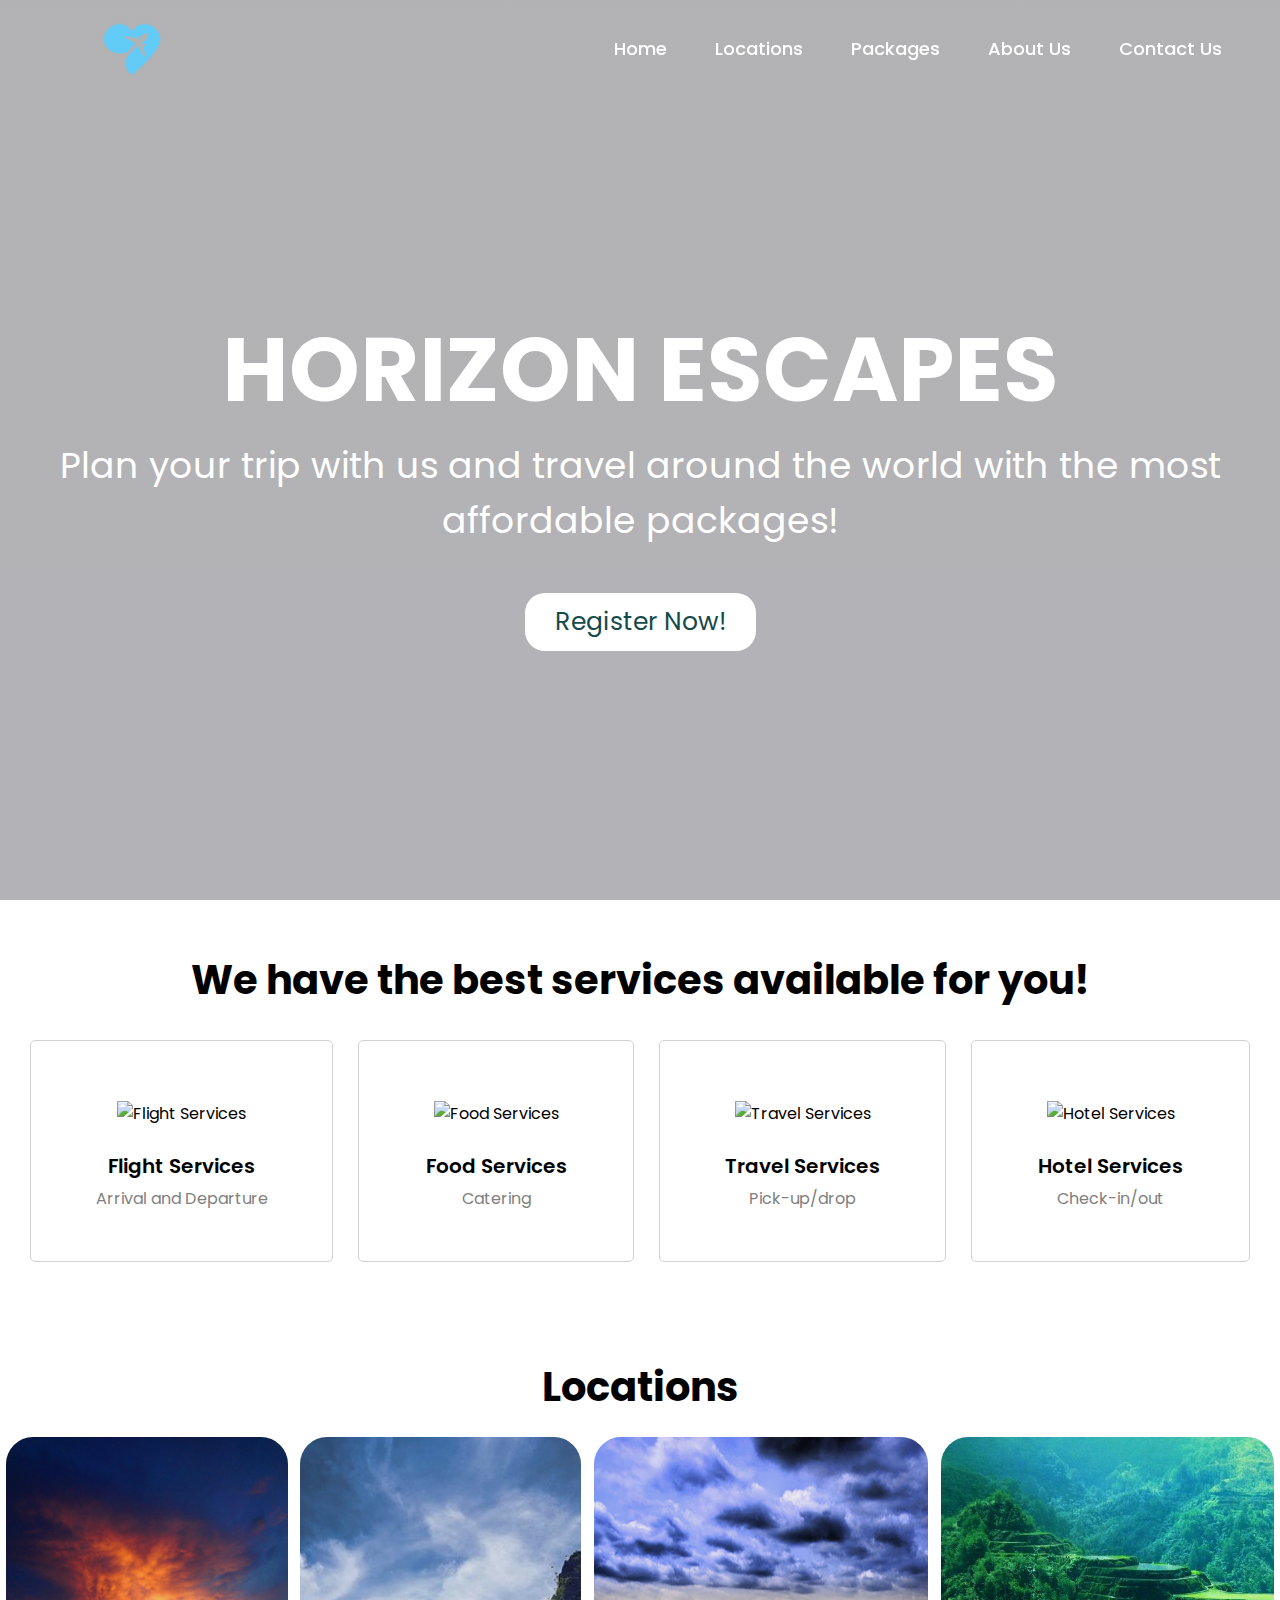
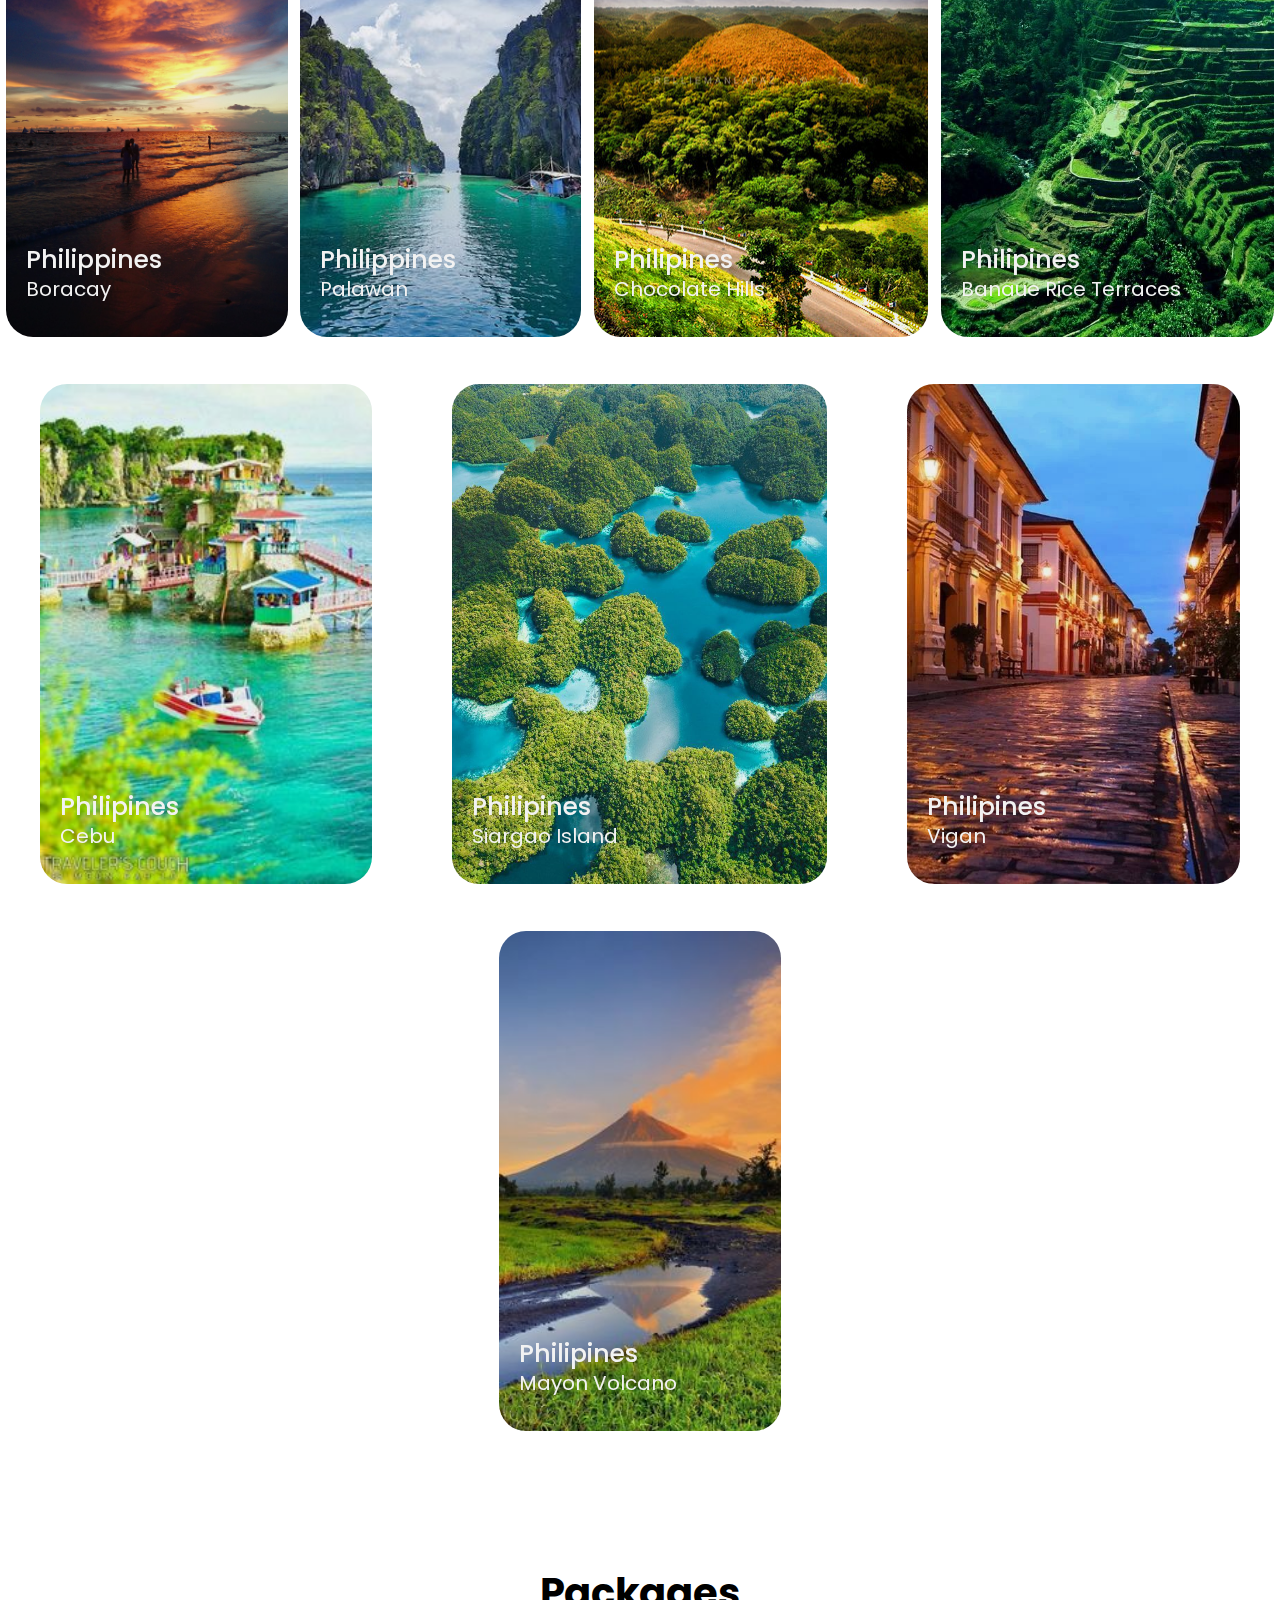
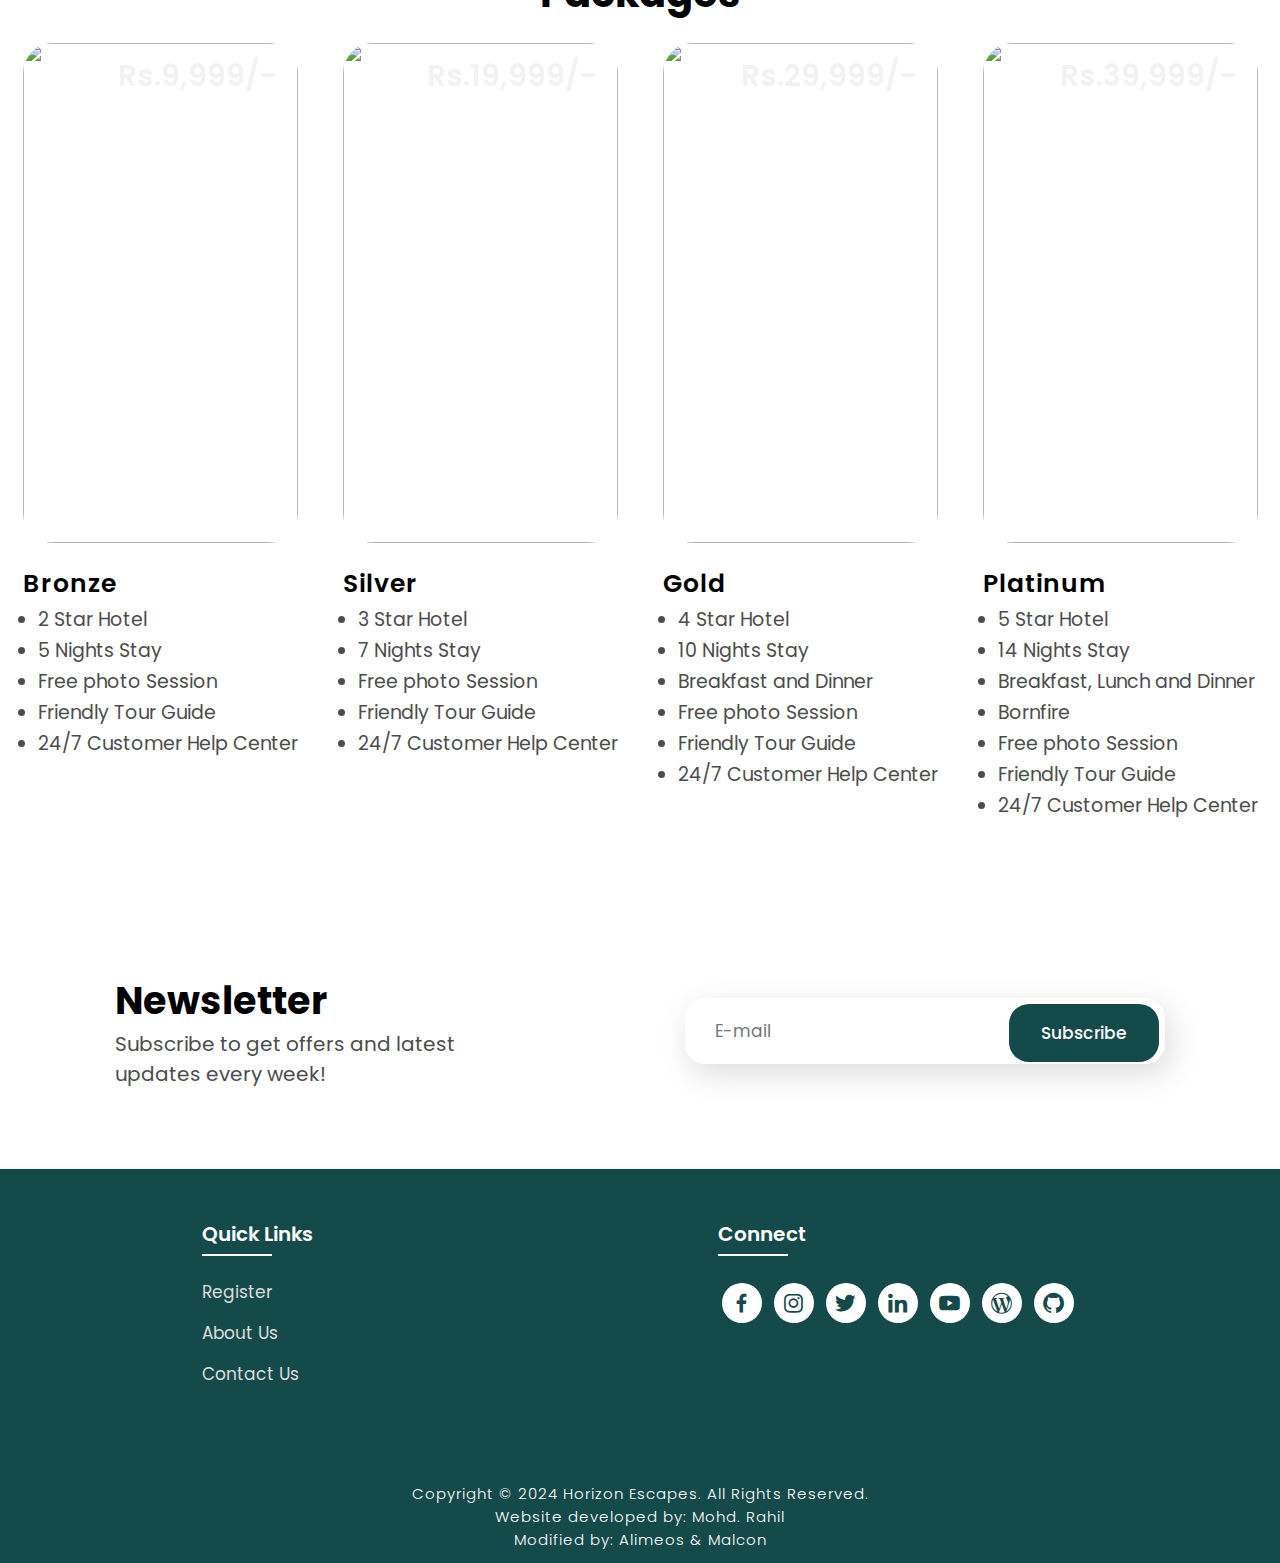
==== commit 218785ff: "Phillipines all  in the locations" ====
--- a/index.html
+++ b/index.html
@@ -115,54 +115,46 @@
             <p>Boracay</p>
         </div></a>
 
-        <a href="./locations.html#kashmir" target="_blank"><div class="col-content">
-            <img src="./files/l1.jpg" alt="">
-            <h5>India</h5>
-            <p>Kashmir</p>
-        </div></a>
-
-       
-
-        <a href="./locations.html#istanbul" target="_blank"><div class="col-content">
-            <img src="./files/l2.jpg" alt="">
-            <h5>Turkey</h5>
-            <p>Istanbul</p>
+        <a href="./locations.html#palawan" target="_blank"><div class="col-content">
+            <img src="./files/pala.jpg" alt="">
+            <h5>Philippines</h5>
+            <p>Palawan</p>
+        </div></a>
+
+        <a href="./locations.html#chocohills" target="_blank"><div class="col-content">
+            <img src="./files/choco.jpg" alt="">
+            <h5>Philipines</h5>
+            <p>Chocolate Hills</p>
         </div></a>
 
         <a href="./locations.html#paris" target="_blank"><div class="col-content">
-            <img src="./files/l3.jpg" alt="">
-            <h5>France</h5>
-            <p>Paris</p>
+            <img src="./files/ban1.jpg" alt="">
+            <h5>Philipines</h5>
+            <p>Banaue Rice Terraces</p>
         </div></a>
 
         <a href="./locations.html#bali" target="_blank"><div class="col-content">
-            <img src="./files/l4.jpg" alt="">
-            <h5>Indonesia</h5>
-            <p>Bali</p>
+            <img src="./files/ceb.jpg" alt="">
+            <h5>Philipines</h5>
+            <p>Cebu</p>
         </div></a>
 
         <a href="./locations.html#dubai" target="_blank"><div class="col-content">
-            <img src="./files/l5.jpg" alt="">
-            <h5>United Arab Emirates</h5>
-            <p>Dubai</p>
+            <img src="./files/sia1.jpg" alt="">
+            <h5>Philipines</h5>
+            <p>Siargao Island</p>
         </div></a>
 
         <a href="./locations.html#geneva" target="_blank"><div class="col-content">
-            <img src="./files/l6.jpg" alt="">
-            <h5>Switzerland</h5>
-            <p>Geneva</p>
+            <img src="./files/vig1.jpg" alt="">
+            <h5>Philipines</h5>
+            <p>Vigan</p>
         </div></a>
 
         <a href="./locations.html#port-blair" target="_blank"><div class="col-content">
-            <img src="./files/l7.jpg" alt="">
-            <h5>Andaman & Nicobar</h5>
-            <p>Port Blair</p>
-        </div></a>
-
-        <a href="./locations.html#rome" target="_blank"><div class="col-content">
-            <img src="./files/l8.jpg" alt="">
-            <h5>Italy</h5>
-            <p>Rome</p>
+            <img src="./files/may1.jpg" alt="">
+            <h5>Philipines</h5>
+            <p>Mayon Volcano</p>
         </div></a>
 
     </div>
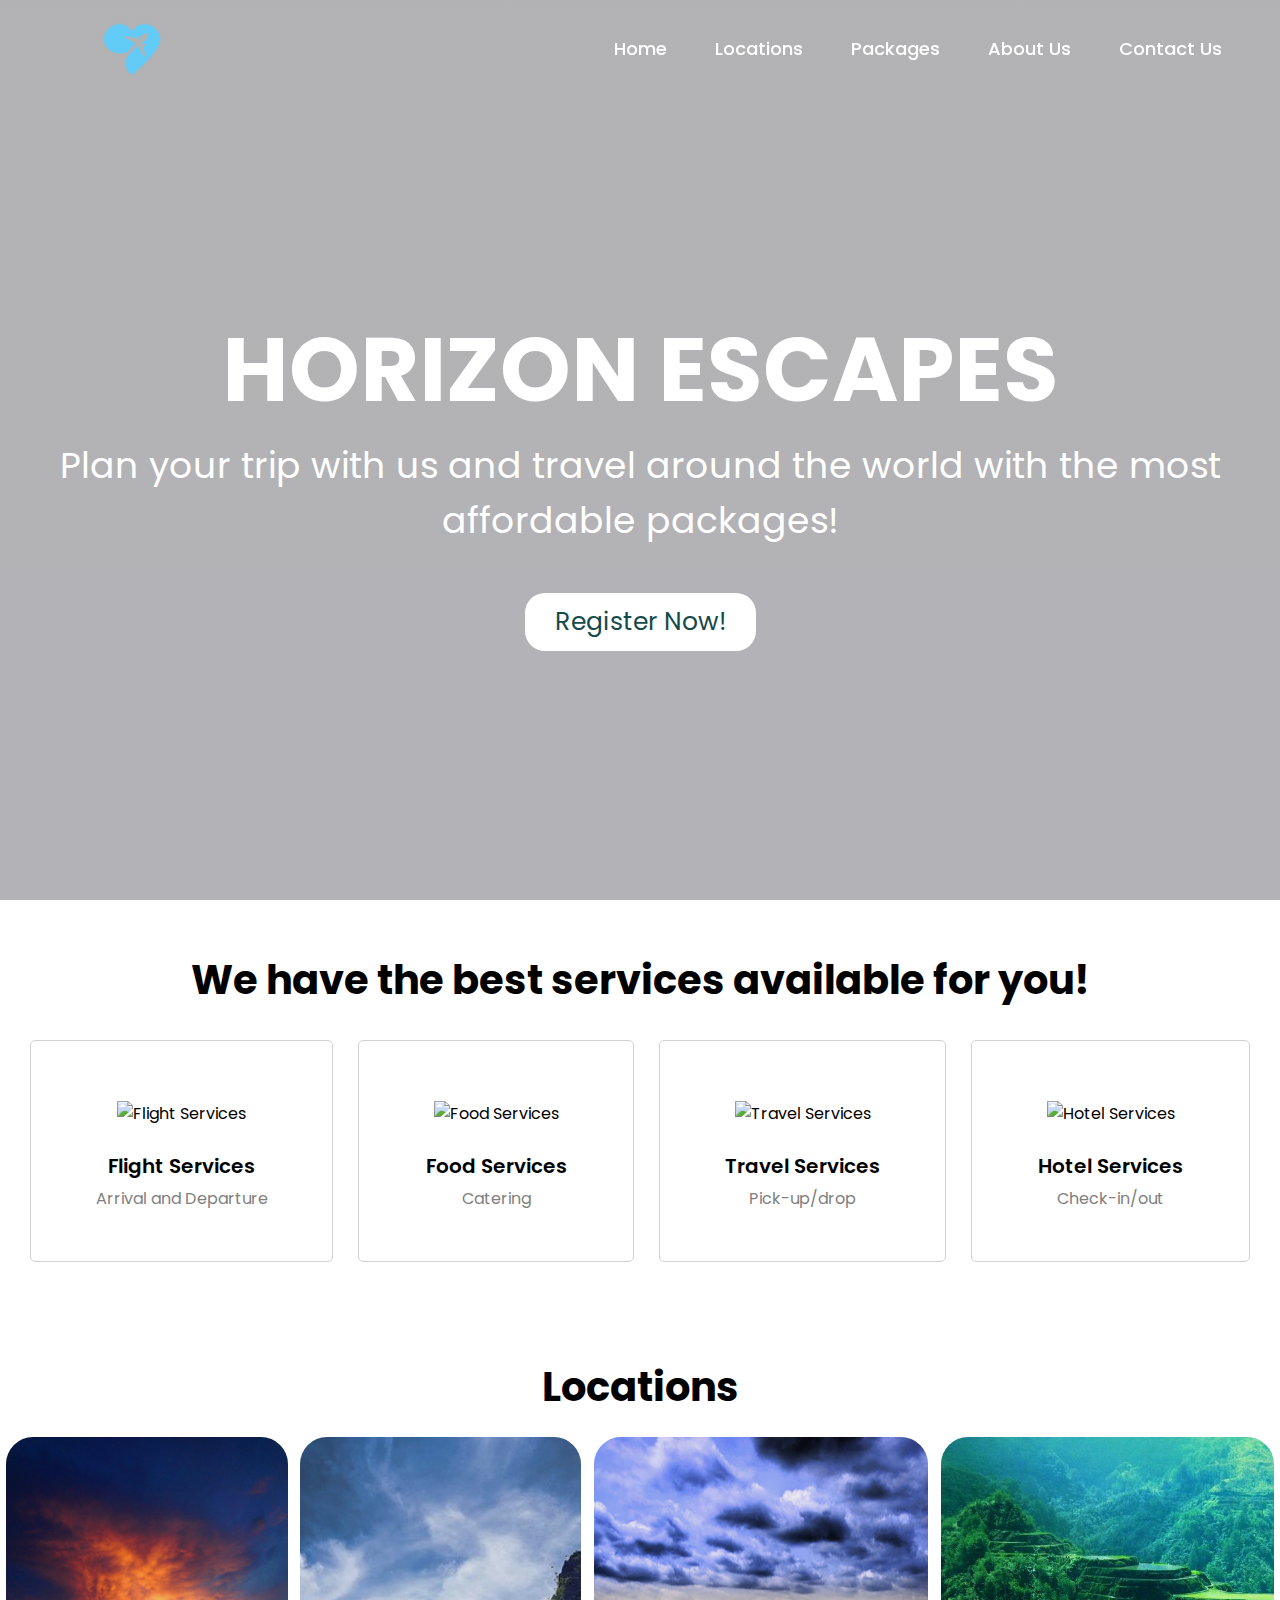
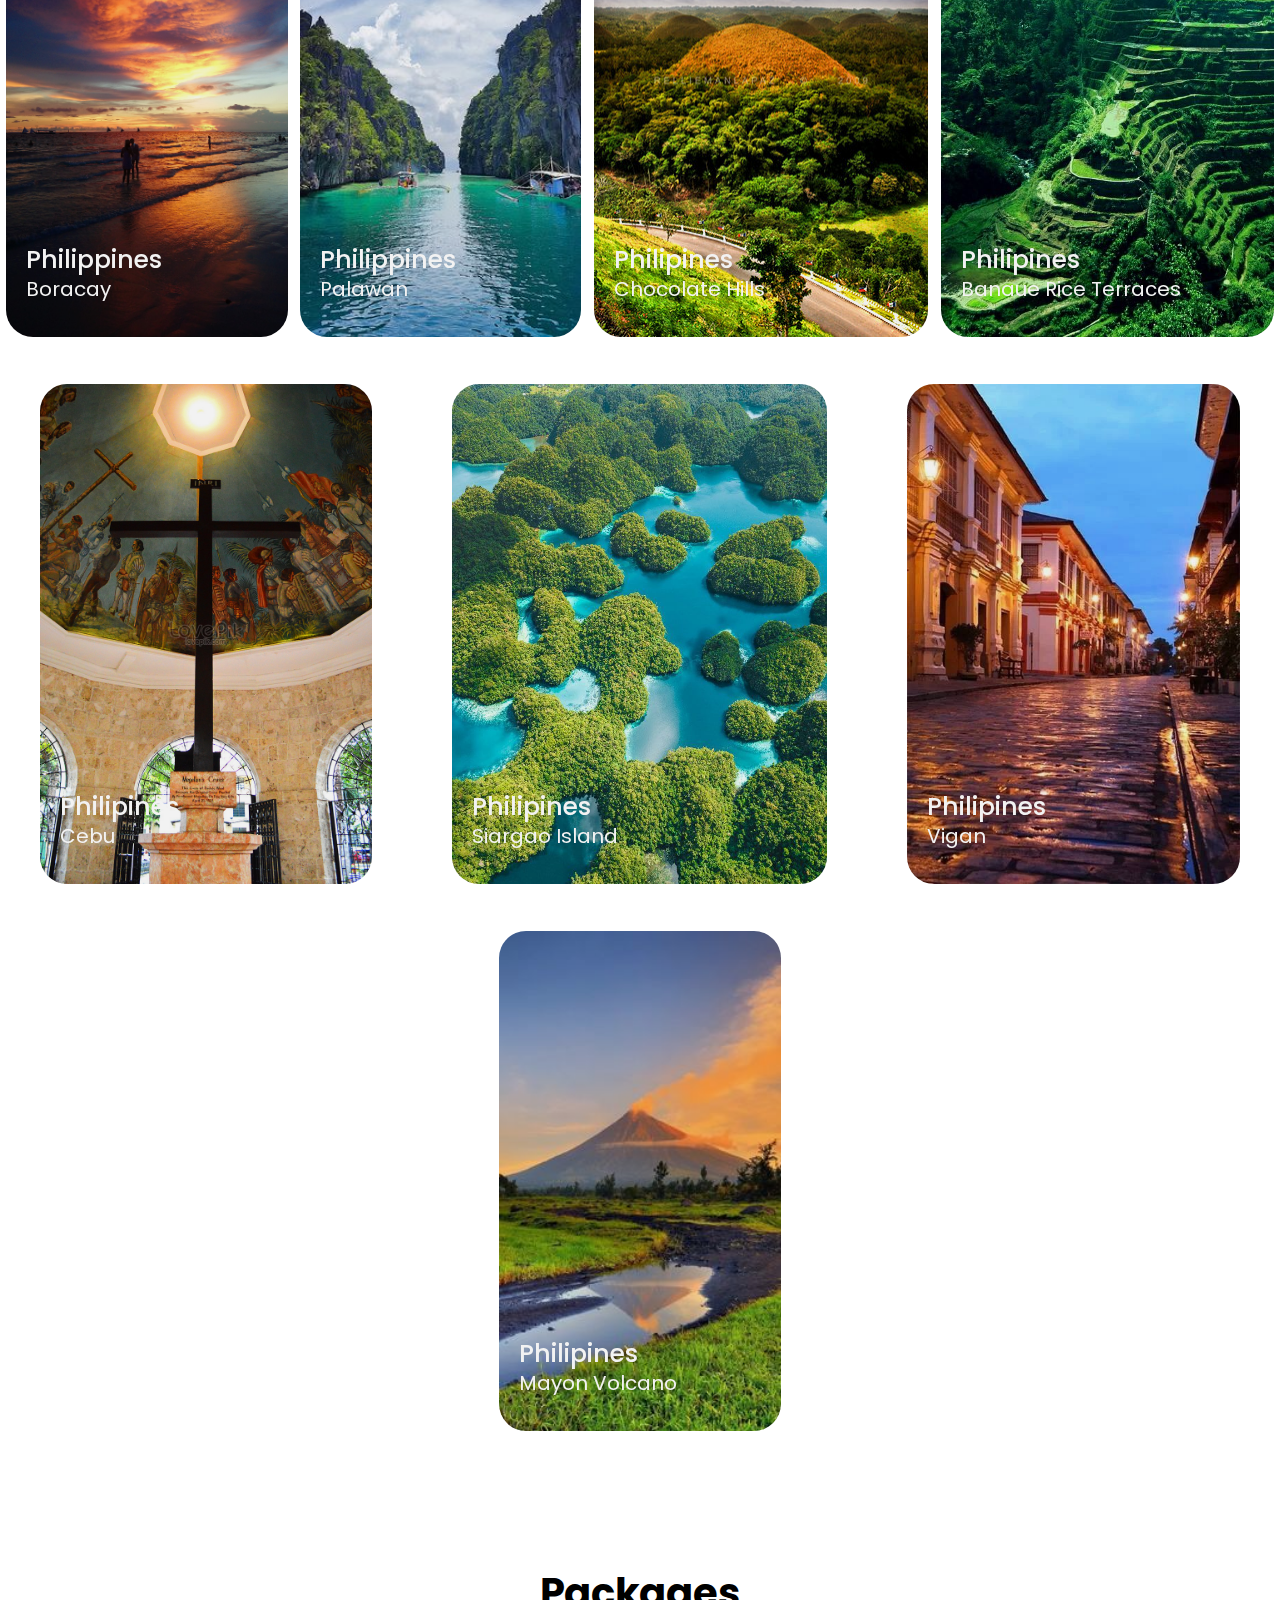
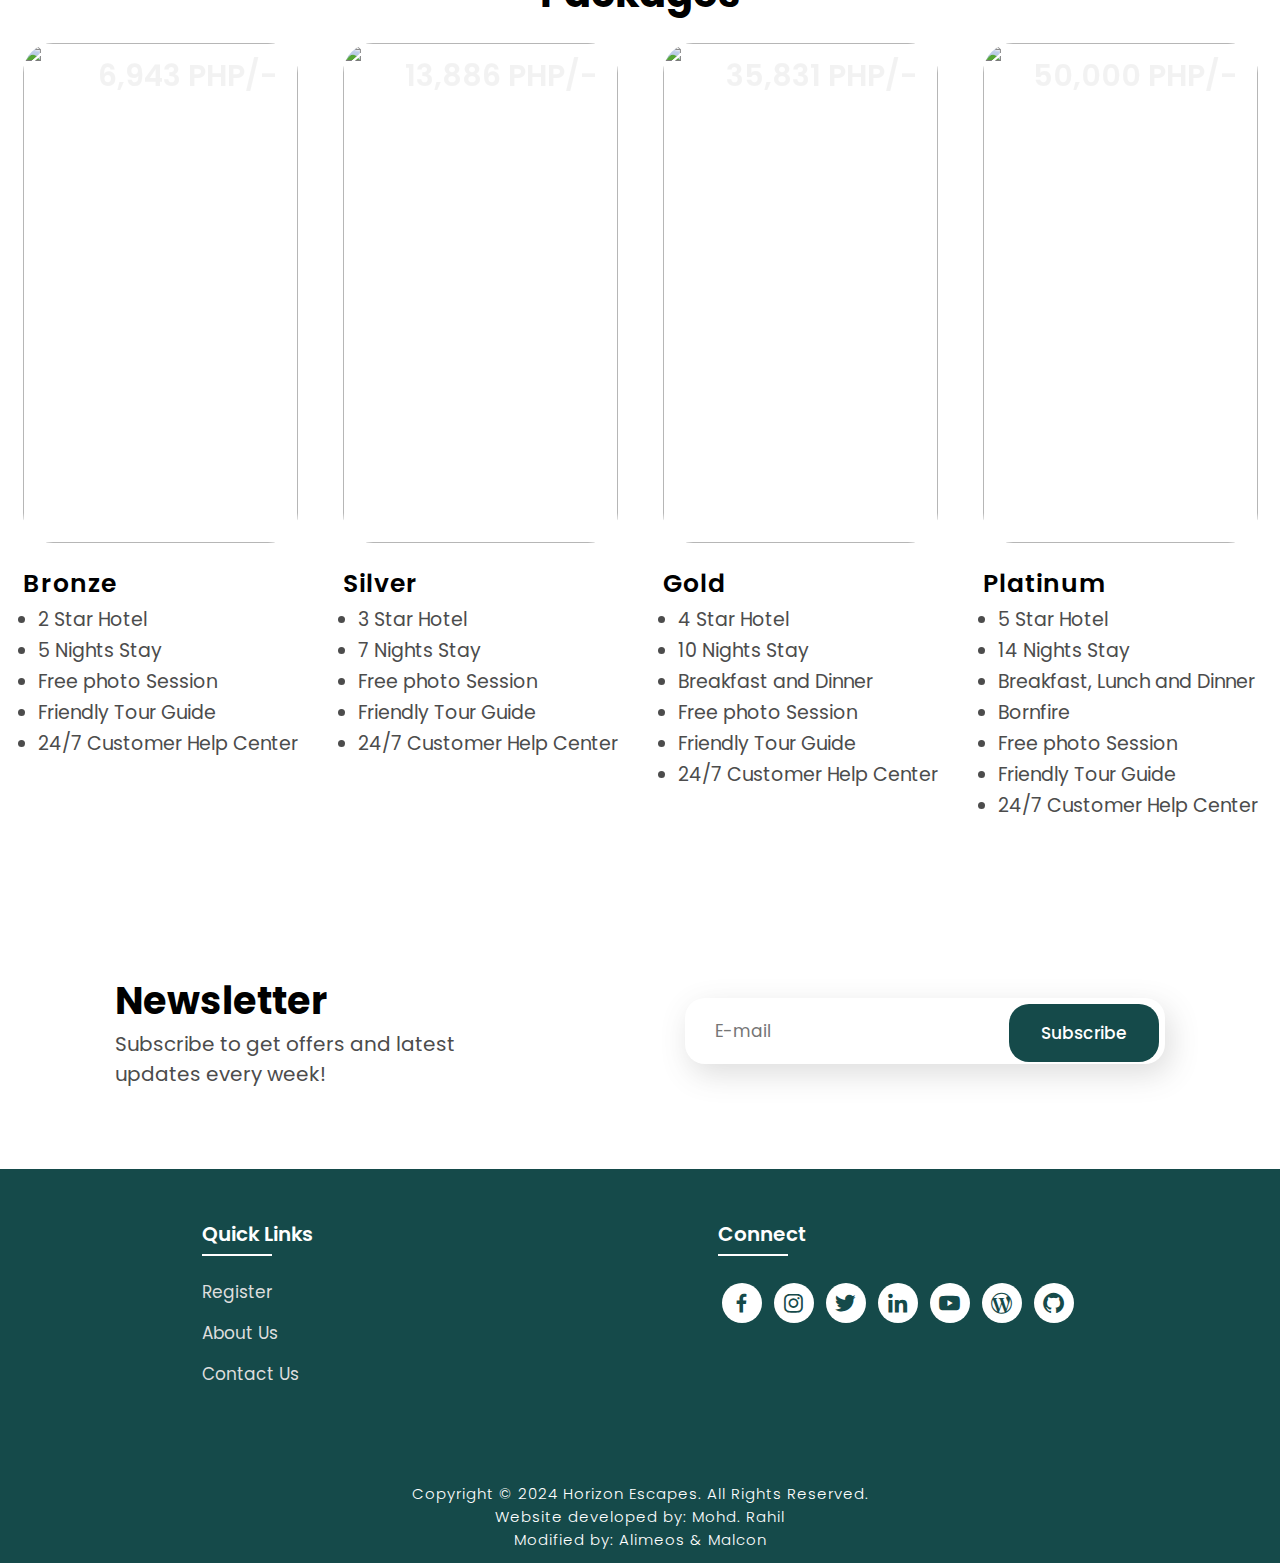
==== commit 1f828ba8: "Price" ====
--- a/index.html
+++ b/index.html
@@ -172,7 +172,7 @@
         <div class="box">
             <div class="image">
                 <img src="./files/p1.jpg" alt="">
-                <h3>Rs.9,999/-</h3>
+                <h3>6,943 PHP/-</h3>
             </div>
         
         <div class="dest-content">
@@ -192,7 +192,7 @@
         <div class="box">
             <div class="image">
                 <img src="./files/p2.jpg" alt="">
-                <h3>Rs.19,999/-</h3>
+                <h3>13,886 PHP/-</h3>
             </div>
         
         <div class="dest-content">
@@ -212,7 +212,7 @@
         <div class="box">
             <div class="image">
                 <img src="./files/p3.jpg" alt="">
-                <h3>Rs.29,999/-</h3>
+                <h3>35,831 PHP/-</h3>
             </div>
         
         <div class="dest-content">
@@ -233,7 +233,7 @@
         <div class="box">
             <div class="image">
                 <img src="./files/p4.jpg" alt="">
-                <h3>Rs.39,999/-</h3>
+                <h3>50,000 PHP/-</h3>
             </div>
         
         <div class="dest-content">
